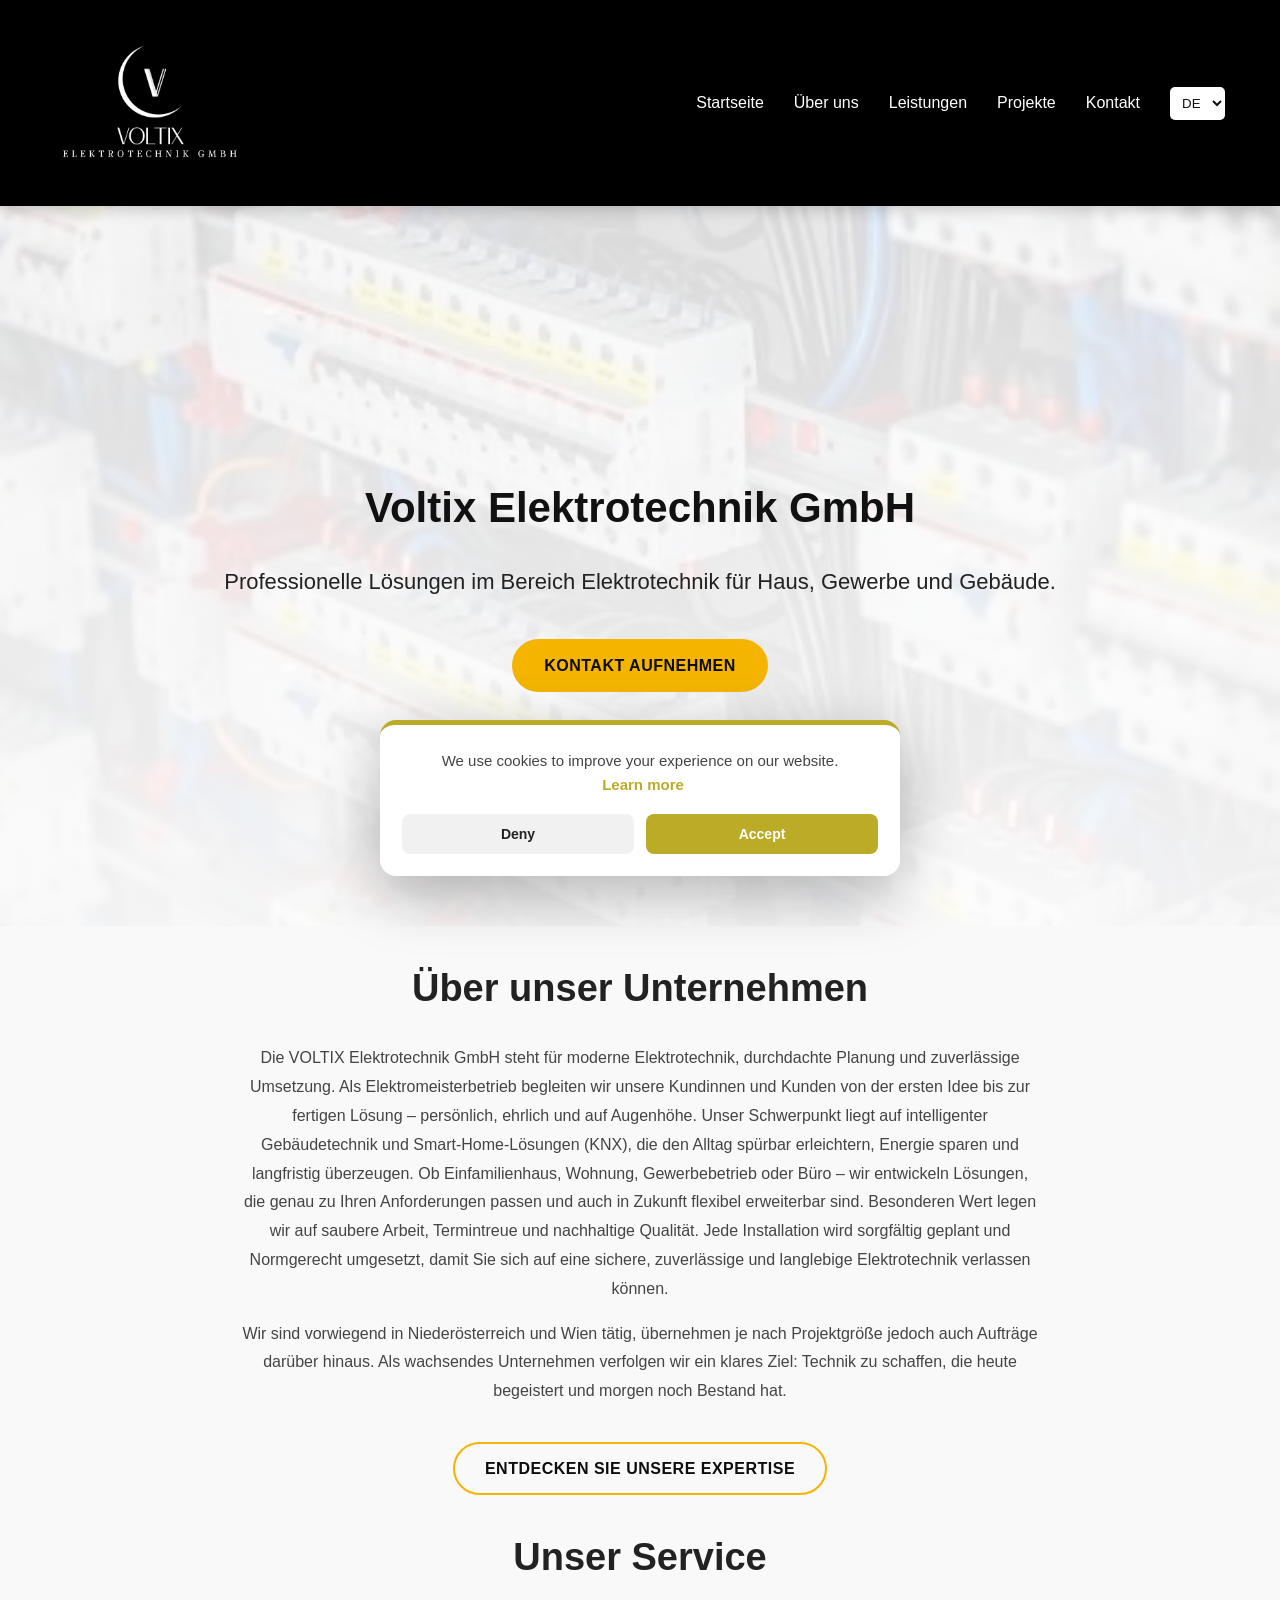
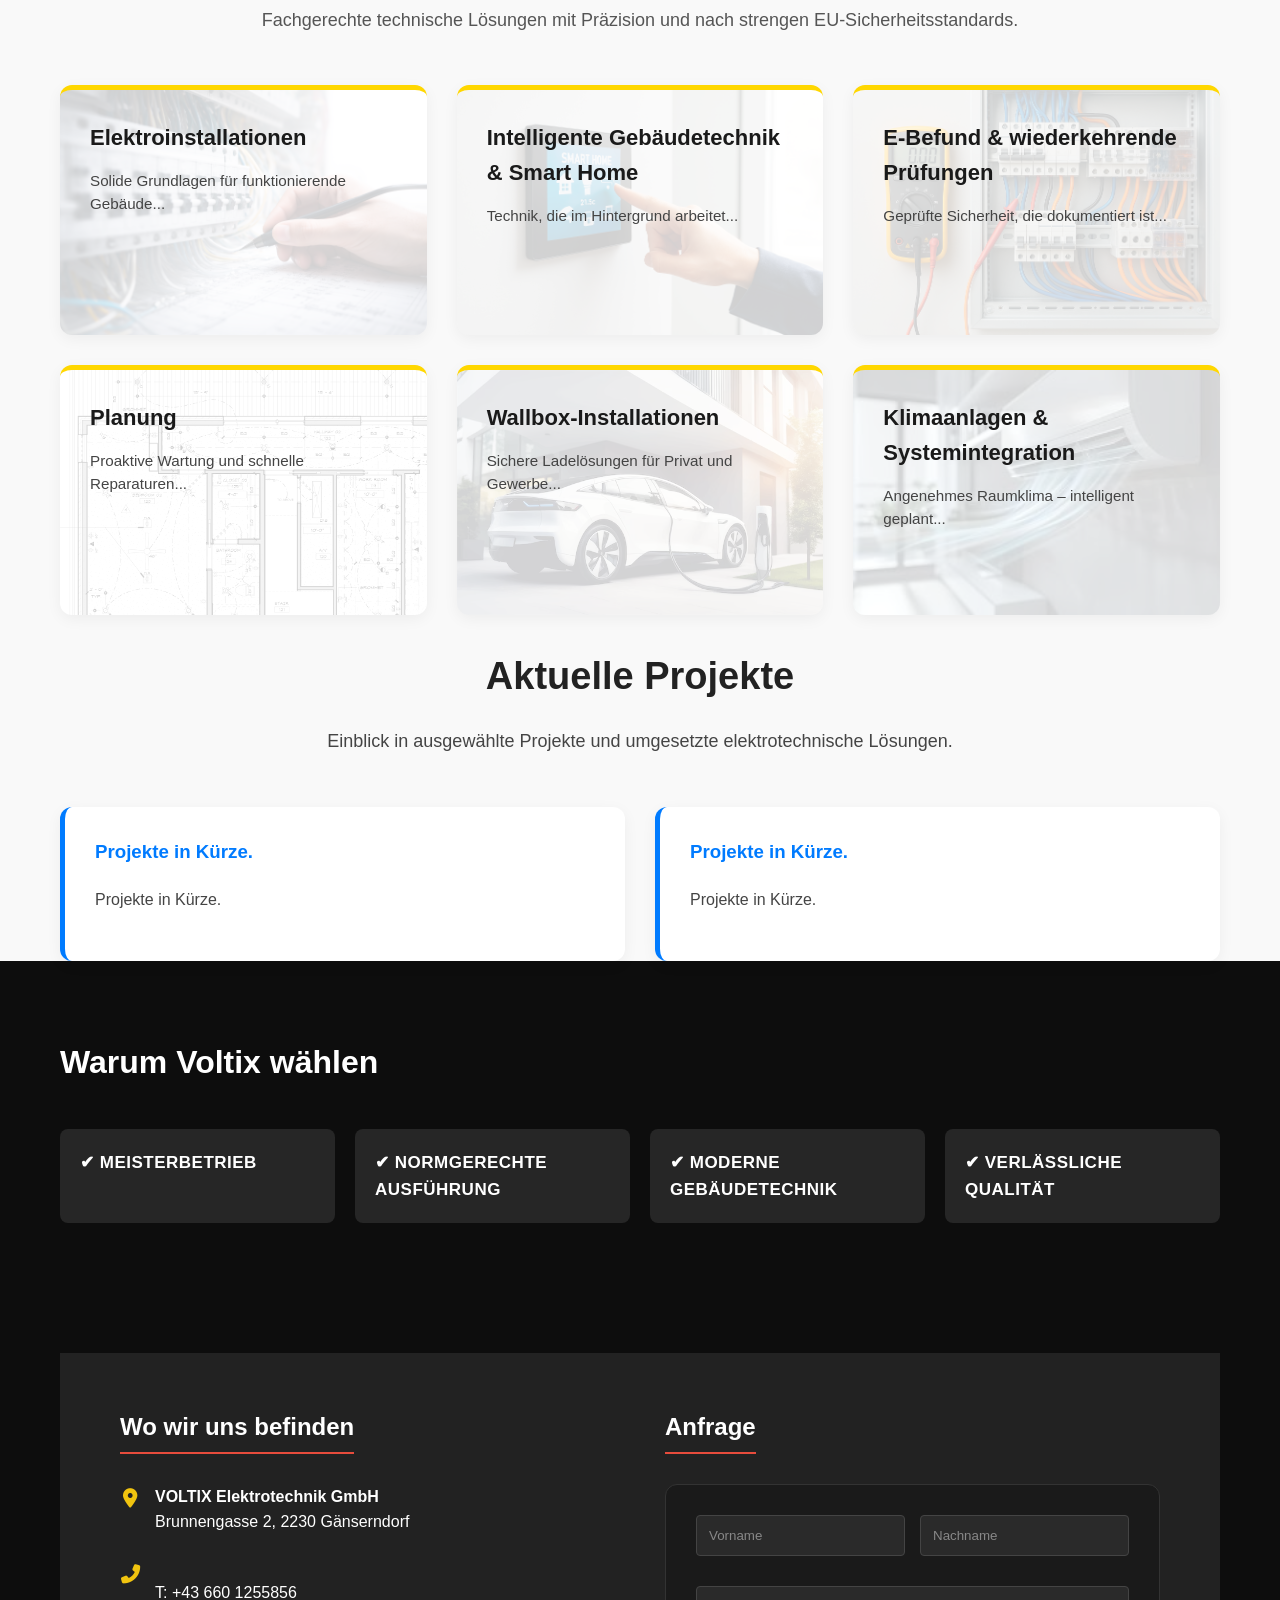
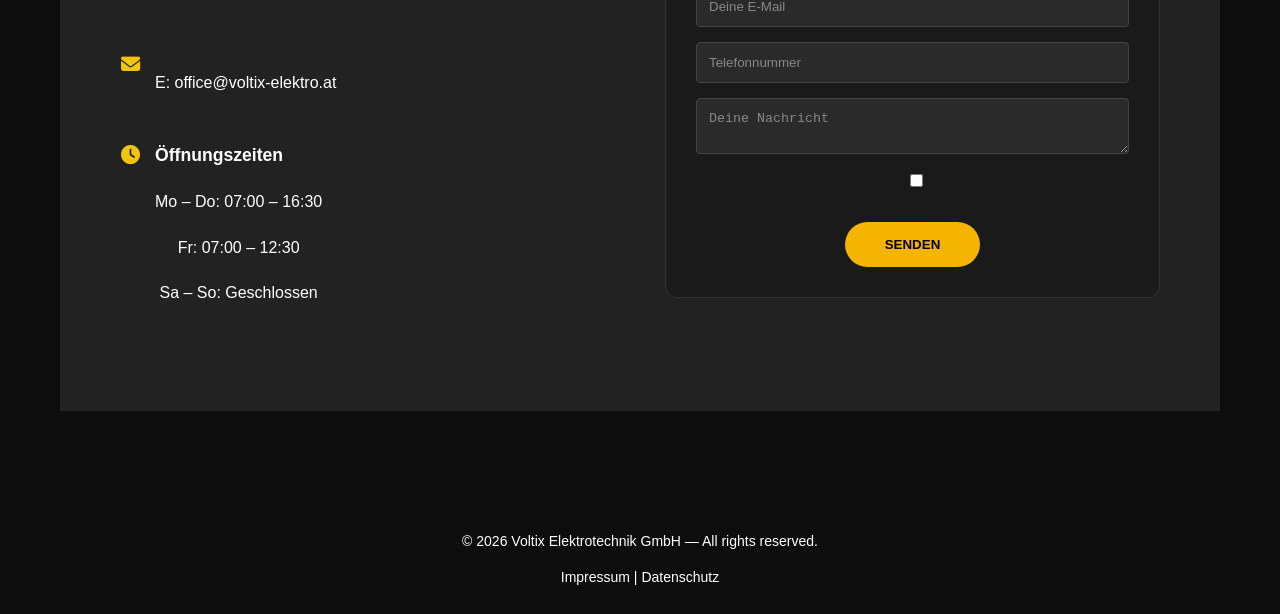
==== index.html @ f683d6ef "Update index.html" ====
<!DOCTYPE html>
<html lang="en">
<head>
    <meta charset="UTF-8" />
    <meta name="viewport" content="width=device-width, initial-scale=1.0, maximum-scale=1.0, user-scalable=no">

    <style>
        * { box-sizing: border-box; }

        body {
            margin: 0;
            padding: 0;
            overflow-x: hidden;
            width: 100%;
        }

        img {
            max-width: 100%;
            height: auto;
        }

        .container {
            width: 100%;
            padding: 0 20px;
            margin: 0 auto;
        }

        section {
            width: 100%;
            display: block;
            clear: both;
        }
    </style>

    <title>Voltix Elektotechnik GmbH – Electrical Engineering Experts</title>

    <meta name="description" content="Voltix Elektotechnik GmbH offers professional electrical engineering, industrial automation, smart home installation, and maintenance services in Germany. Specialized in PLC programming and energy solutions." data-translate="meta_description_index">
    <meta name="keywords" content="Voltix, Elektrotechnik, Electrical Engineering, Automation, Smart Home, Installation, Germany, PLC, energy efficiency, industrial control">
    <meta name="author" content="Voltix Elektotechnik GmbH">

    <link rel="stylesheet" href="https://cdnjs.cloudflare.com/ajax/libs/font-awesome/6.5.1/css/all.min.css">
    <link rel="stylesheet" href="style.css">
    <link rel="icon" type="image/png" href="assets/voltix-logo.png">

    <!-- COOKIE POPUP FIX -->
    <style>
        #cookie-banner.cookie-container {
            position: fixed !important;
            left: 50% !important;
            bottom: 24px !important;
            transform: translateX(-50%) translateY(160%) !important;
            width: min(92%, 520px) !important;
            max-width: 520px !important;
            background: #ffffff !important;
            color: #111111 !important;
            border-radius: 16px !important;
            border-top: 5px solid #bcab26 !important;
            box-shadow: 0 18px 60px rgba(0, 0, 0, 0.28) !important;
            padding: 22px !important;
            z-index: 2147483647 !important;
            opacity: 0 !important;
            visibility: hidden !important;
            pointer-events: none !important;
            text-align: center !important;
            transition: transform 0.35s ease, opacity 0.35s ease, visibility 0.35s ease !important;
            display: block !important;
        }

        #cookie-banner.cookie-container.active {
            transform: translateX(-50%) translateY(0) !important;
            opacity: 1 !important;
            visibility: visible !important;
            pointer-events: auto !important;
        }

        #cookie-banner .cookie-content {
            display: block !important;
        }

        #cookie-banner .cookie-content p {
            margin: 0 0 18px 0 !important;
            line-height: 1.5 !important;
            font-size: 15px !important;
            color: #111111 !important;
        }

        #cookie-banner .learn-more-inline {
            margin-left: 6px !important;
            color: #bcab26 !important;
            font-weight: 600 !important;
            text-decoration: none !important;
            white-space: nowrap !important;
        }

        #cookie-banner .learn-more-inline:hover {
            text-decoration: underline !important;
        }

        #cookie-banner .cookie-buttons {
            display: flex !important;
            flex-direction: row !important;
            gap: 12px !important;
            margin-top: 0 !important;
            width: 100% !important;
        }

        #cookie-banner .cookie-buttons button {
            appearance: none !important;
            -webkit-appearance: none !important;
            flex: 1 !important;
            width: auto !important;
            border: none !important;
            border-radius: 8px !important;
            padding: 12px 18px !important;
            font-size: 14px !important;
            font-weight: 700 !important;
            cursor: pointer !important;
            transition: opacity 0.2s ease !important;
            pointer-events: auto !important;
        }

        #cookie-banner .cookie-buttons button:hover {
            opacity: 0.9 !important;
        }

        #accept-cookies {
            background: #bcab26 !important;
            color: #ffffff !important;
        }

        #deny-cookies {
            background: #f1f1f1 !important;
            color: #222222 !important;
        }

        @media (max-width: 768px) {
            #cookie-banner.cookie-container {
                left: 10px !important;
                right: 10px !important;
                bottom: 10px !important;
                width: auto !important;
                max-width: none !important;
                transform: translateY(160%) !important;
                padding: 18px !important;
            }

            #cookie-banner.cookie-container.active {
                transform: translateY(0) !important;
            }

            #cookie-banner .cookie-buttons {
                flex-direction: column !important;
            }
        }
    </style>
</head>

<body>
    <header id="navbar-container"></header>

    <section class="hero" id="home">
        <div class="hero-content">
            <h1>Voltix Elektrotechnik GmbH</h1>
            <div class="hero-subtitle">
                <p data-translate="hero_subtitle">Professional electrical engineering solutions for homes, businesses and industry.</p>
                <a href="#contact" class="btn primary-btn" data-translate="hero_button">Get in Touch</a>
            </div>
        </div>
    </section>

    <section id="about" class="content-section about-preview">
        <div class="container">
            <h2 class="section-title" data-translate="about_title">About Our Company</h2>
            <div class="about-grid">
                <div class="about-text-content">
                    <p data-translate="about_text_p1">
                        VOLTIX Elektrotechnik GmbH stands for modern electrical engineering, well-thought-out planning, and reliable implementation. As a master electrical contracting company, we support our clients from the initial idea to the finished solution – personally, honestly, and as equals. Our focus is on intelligent building technology and smart home solutions (KNX) that noticeably simplify everyday life, save energy, and provide long-term benefits. Whether for a single-family home, apartment, commercial building, or office – we develop solutions that precisely match your requirements and can be flexibly expanded in the future. We place particular emphasis on clean workmanship, adherence to deadlines, and sustainable quality. Every installation is carefully planned and implemented in accordance with standards, so you can rely on safe, dependable, and durable electrical engineering.
                    </p>
                    <p data-translate="about_text_p2">
                        We primarily operate in Lower Austria and Vienna, but depending on the project size, we also accept projects beyond these regions. As a growing company, we pursue a clear goal: to create technology that inspires today and will still be relevant tomorrow.
                    </p>
                    <a href="about.html" class="btn secondary-btn" data-translate="about_more_button">Discover Our Expertise</a>
                </div>
            </div>
        </div>
    </section>

    <section id="services" class="content-section services-section bg-light">
        <div class="container">
            <h2 class="section-title" data-translate="services_title">Our Services</h2>
            <p class="section-subtitle" data-translate="services_subtitle">
                Specialized technical solutions delivered with precision and adherence to strict EU safety standards.
            </p>

            <div class="services-grid">
                <a href="service-installations.html" class="service-box elektro" data-key="service_1">
                    <h3 data-translate="service_1_title">Electrical Installations</h3>
                    <p data-translate="service_1_preview">Solid Foundations for Functioning Buildings...</p>
                </a>

                <a href="service-smart-home.html" class="service-box smart" data-key="service_2">
                    <h3 data-translate="service_2_title">Intelligent Building Technology & Smart Home</h3>
                    <p data-translate="service_2_preview">Technology that works in the background...</p>
                </a>

                <a href="service-testing.html" class="service-box testing" data-key="service_3">
                    <h3 data-translate="service_3_title">Electronic report & recurring tests</h3>
                    <p data-translate="service_3_preview">Advanced Safety that is tested and documented...</p>
                </a>

                <a href="service-planning.html" class="service-box planning" data-key="service_4">
                    <h3 data-translate="service_4_title">Planning</h3>
                    <p data-translate="service_4_preview">Clear planning as the basis for clean execution...</p>
                </a>

                <a href="service-wallbox.html" class="service-box wallbox" data-key="service_5">
                    <h3 data-translate="service_5_title">Wallbox Installations</h3>
                    <p data-translate="service_5_preview">Safe Charging Solutions for Private and Commercial...</p>
                </a>

                <a href="service-climate.html" class="service-box klima" data-key="service_6">
                    <h3 data-translate="service_6_title">Air Conditioning & System Integration</h3>
                    <p data-translate="service_6_preview">Pleasant Indoor Climate – Intelligently Planned...</p>
                </a>
            </div>
        </div>
    </section>

    <div id="modalOverlay" class="modal-overlay" onclick="outsideClick(event)">
        <div class="modal">
            <button class="close-btn" onclick="closeModal()">×</button>
            <h2 id="modalTitle"></h2>
            <p id="modalText"></p>
        </div>
    </div>

    <section id="projects" class="content-section projects-section">
        <div class="container">
            <h2 class="section-title" data-translate="projects_title">Recent Projects</h2>
            <p class="section-subtitle" data-translate="projects_text">Insight into selected projects and implemented electrotechnical solutions.</p>

            <div class="projects-grid">
                <div class="project-card">
                    <h3 data-translate="project_1_title">Projects Coming Soon</h3>
                    <p data-translate="project_1_text">Projects Coming Soon</p>
                </div>
                <div class="project-card">
                    <h3 data-translate="project_2_title">Projects Coming Soon</h3>
                    <p data-translate="project_2_text">Projects Coming Soon</p>
                </div>
            </div>
        </div>
    </section>

    <section class="trust bg-dark">
        <div class="container">
            <h2 data-translate="trust_title">Why Choose Voltix</h2>

            <div class="trust-grid">
                <div data-translate="trust_1">✔ Master Business</div>
                <div data-translate="trust_2">✔ Standard-Compliant Execution</div>
                <div data-translate="trust_3">✔ Modern Building Technology</div>
                <div data-translate="trust_4">✔ Reliable Quality</div>
            </div>
        </div>
    </section>

    <section id="contact" class="contact-section">
        <div class="container">
            <div class="contact-container">

                <div class="contact-info">
                    <h2 data-en="Where are we located" data-de="Wo wir uns befinden">Where are we located</h2>

                    <div class="info-item">
                        <i class="fas fa-map-marker-alt"></i>
                        <div class="info-text">
                            <strong>VOLTIX Elektrotechnik GmbH</strong><br>
                            Brunnengasse 2, 2230 Gänserndorf
                        </div>
                    </div>

                    <div class="info-item">
                        <i class="fas fa-phone-alt"></i>
                        <div class="info-text">
                            <p>T: +43 660 1255856</p>
                        </div>
                    </div>

                    <div class="info-item">
                        <i class="fas fa-envelope"></i>
                        <div class="info-text">
                            <p>E: office@voltix-elektro.at</p>
                        </div>
                    </div>

                    <div class="info-item">
                        <i class="fas fa-clock"></i>
                        <div class="info-text">
                            <h3 data-en="Opening Hours" data-de="Öffnungszeiten">Opening Hours</h3>
                            <p data-en="Mon – Thu: 07:00 – 16:30" data-de="Mo – Do: 07:00 – 16:30">Mon – Thu: 07:00 – 16:30</p>
                            <p data-en="Fri: 07:00 – 12:30" data-de="Fr: 07:00 – 12:30">Fri: 07:00 – 12:30</p>
                            <p data-en="Sat – Sun: Closed" data-de="Sa – So: Geschlossen">Sat – Sun: Closed</p>
                        </div>
                    </div>
                </div>

                <div class="contact-form-wrapper">
                    <h2 class="form-title" data-en="Inquiry" data-de="Anfrage">Inquiry</h2>

                    <form action="https://formspree.io/f/xwvwjjgo" method="POST" class="contact-form" id="contactForm">
                        <div class="form-row">
                            <input type="text" name="First_Name" placeholder="First Name" data-en="First Name" data-de="Vorname" required>
                            <input type="text" name="Last_Name" placeholder="Last Name" data-en="Last Name" data-de="Nachname" required>
                        </div>

                        <input type="email" name="Email" placeholder="Your Email" data-en="Your Email" data-de="Deine E-Mail" required>
                        <input type="tel" name="Phone" placeholder="Phone Number" data-en="Phone Number" data-de="Telefonnummer" required>
                        <textarea name="Message" placeholder="Your Message" data-en="Your Message" data-de="Deine Nachricht" required></textarea>

                        <div class="privacy-wrapper">
                            <input type="checkbox" id="privacy" name="privacy" required>
                        </div>

                        <div class="button-wrapper">
                            <button type="submit" class="send-btn" data-en="SEND" data-de="SENDEN">SEND</button>
                        </div>
                    </form>
                </div>

            </div>
        </div>
    </section>

   <div id="cookie-banner" class="cookie-container" aria-live="polite">
    <div class="cookie-content">
        <p>
            <span data-translate="cookie_text">We use cookies to improve your experience on our website.</span>
            <a href="privacy.html" class="learn-more-inline" data-translate="cookie_learn_more">Learn more</a>
        </p>
        <div class="cookie-buttons">
            <button type="button" id="deny-cookies" data-translate="cookie_deny">Deny</button>
            <button type="button" id="accept-cookies" data-translate="cookie_accept">Accept</button>
        </div>
    </div>
</div>

    <footer>
        <div class="container">
            <p>© 2026 Voltix Elektrotechnik GmbH — All rights reserved.</p>
            <div class="footer-links">
                <a href="impressum.html">Impressum</a> |
                <a href="privacy.html">Datenschutz</a>
            </div>
        </div>
    </footer>

    <script src="script.js"></script>
    <script src="navbar.js"></script>

    <!-- COOKIE POPUP FIX -->
    <script>
        window.addEventListener("load", function () {
            const banner = document.getElementById("cookie-banner");
            const acceptBtn = document.getElementById("accept-cookies");
            const denyBtn = document.getElementById("deny-cookies");

            if (!banner || !acceptBtn || !denyBtn) return;

            try {
                const choice = localStorage.getItem("cookieChoice");

                if (!choice) {
                    setTimeout(function () {
                        banner.classList.add("active");
                    }, 500);
                }

                acceptBtn.onclick = function (e) {
                    e.preventDefault();
                    e.stopPropagation();
                    localStorage.setItem("cookieChoice", "accepted");
                    banner.classList.remove("active");
                    banner.style.display = "none";
                };

                denyBtn.onclick = function (e) {
                    e.preventDefault();
                    e.stopPropagation();
                    localStorage.setItem("cookieChoice", "denied");
                    banner.classList.remove("active");
                    banner.style.display = "none";
                };
            } catch (err) {
                console.error("Cookie banner error:", err);
            }
        });
    </script>
</body>
</html>
---- style.css ----
html {
    scroll-behavior: smooth;
}

:root {
    --color-primary: #f4b400;
    --color-secondary: #ffcc33;
    --color-dark: #0d0d0d;
    --color-light: #f9f9f9;
    --color-text: #222;
    --color-white: #ffffff;
}

* {
    box-sizing: border-box;
}

html,
body {
    margin: 0;
    padding: 0;
    overflow-x: hidden;
    width: 100%;
}

body {
    font-family: 'Segoe UI', Tahoma, Geneva, Verdana, sans-serif;
    background: var(--color-light);
    color: var(--color-text);
    line-height: 1.6;
}

img {
    max-width: 100%;
    height: auto;
    display: block;
}

a {
    text-decoration: none;
    color: inherit;
}

.container {
    max-width: 1200px;
    margin: 0 auto;
    padding: 0 20px;
}

section {
    width: 100%;
    display: block;
    clear: both;
}

.section-title {
    text-align: center;
    margin-bottom: 10px;
    font-size: 38px;
    font-weight: 700;
}

.section-subtitle {
    text-align: center;
    margin-bottom: 50px;
    font-size: 18px;
    color: #555;
}

.bg-dark {
    background: var(--color-dark);
    color: var(--color-white);
}

.bg-light {
    background: var(--color-light);
}

/* NAVBAR */
.navbar {
    position: sticky;
    top: 0;
    z-index: 1000;
    display: flex;
    justify-content: center;
    align-items: center;
    gap: 40px;
    padding: 15px 40px;
    background: #000;
    backdrop-filter: blur(5px);
    box-shadow: 0 3px 15px rgba(0, 0, 0, 0.2);
}

.logo-container {
    display: flex;
    align-items: center;
    justify-content: center;
    flex-shrink: 0;
}

.logo {
    width: 220px;
    height: auto;
    margin: 0;
    object-fit: contain;
}

.company-name {
    font-size: 0;
    font-weight: 0;
}

.nav-links {
    list-style: none;
    display: flex;
    align-items: center;
    justify-content: center;
    gap: 0;
    margin: 0;
    padding: 0;
}

.nav-links li {
    margin: 0 15px;
}

.nav-links a {
    text-decoration: none;
    color: var(--color-white);
    font-weight: 500;
    transition: color 0.3s;
}

.nav-links a:hover,
.nav-links a.active {
    color: var(--color-primary);
}

.lang-switch {
    padding: 8px;
    border-radius: 5px;
    border: none;
    cursor: pointer;
    background: #fff;
    color: #111;
}

.menu-toggle {
    display: none;
    flex-direction: column;
    cursor: pointer;
    gap: 5px;
    flex-shrink: 0;
}

.menu-toggle .bar {
    width: 25px;
    height: 3px;
    background: #ffffff;
    border-radius: 3px;
}

/* BUTTONS */
.btn {
    display: inline-block;
    padding: 12px 30px;
    border-radius: 50px;
    text-decoration: none;
    font-weight: bold;
    text-transform: uppercase;
    letter-spacing: 0.5px;
    transition: all 0.3s ease;
    border: 2px solid transparent;
    cursor: pointer;
}

.primary-btn {
    background: var(--color-primary);
    color: var(--color-dark);
}

.primary-btn:hover {
    background: var(--color-secondary);
    box-shadow: 0 4px 10px rgba(244, 180, 0, 0.4);
}

.secondary-btn {
    background: none;
    color: var(--color-dark);
    border-color: var(--color-primary);
}

.secondary-btn:hover {
    background: var(--color-primary);
    color: var(--color-dark);
}

/* HERO SECTION */
.hero {
    position: relative;
    min-height: 80vh;
    padding: 100px 20px;
    background:
        linear-gradient(rgba(255, 255, 255, 0.85), rgba(255, 255, 255, 0.95)),
        url('assets/elektro-panel.jpg') center/cover no-repeat fixed;
    display: flex;
    align-items: center;
    justify-content: center;
    text-align: center;
}

.hero-content {
    max-width: 900px;
    padding: 20px;
    animation: fadeUp 1.2s ease;
}

.hero-content h1 {
    font-size: 42px;
    font-weight: 700;
    color: #111;
    margin-bottom: 20px;
}

.hero-content p,
.hero p {
    color: var(--color-text);
    font-size: 22px;
    margin-bottom: 40px;
}

.hero-image {
    max-width: 45%;
}

.hero-image img {
    width: 100%;
    border-radius: 16px;
    object-fit: cover;
    box-shadow: 0 10px 30px rgba(0, 0, 0, 0.15);
}

@keyframes fadeUp {
    from {
        opacity: 0;
        transform: translateY(40px);
    }
    to {
        opacity: 1;
        transform: translateY(0);
    }
}

/* ABOUT PREVIEW */
.about-text-content {
    text-align: center;
    max-width: 800px;
    margin: 0 auto;
}

.about-grid {
    display: flex;
    flex-direction: column;
    align-items: center;
    justify-content: center;
    gap: 30px;
}

.about-text-content .btn {
    display: inline-block;
    margin-top: 20px;
}

/* SERVICES SECTION */
.services-grid {
    display: grid;
    grid-template-columns: repeat(auto-fit, minmax(280px, 1fr));
    gap: 30px;
    width: 100%;
}

.services-grid a {
    text-decoration: none;
    color: inherit;
    display: block;
}

.service-box {
    position: relative;
    background: #ffffff;
    padding: 30px;
    border-radius: 12px;
    box-shadow: 0 4px 15px rgba(0, 0, 0, 0.05);
    border-top: 5px solid #ffd700;
    transition: transform 0.35s ease, box-shadow 0.35s ease, border-top-color 0.3s ease;
    overflow: hidden;
    cursor: pointer;
    display: flex;
    flex-direction: column;
    text-decoration: none;
    min-height: 250px;
}

.service-box::before {
    content: "";
    position: absolute;
    inset: 0;
    background-size: cover;
    background-position: center;
    opacity: 0.18;
    z-index: 0;
    transition: opacity 0.35s ease, transform 0.35s ease;
    pointer-events: none;
}

.service-box > * {
    position: relative;
    z-index: 1;
}

.service-box h3 {
    font-size: 22px;
    color: #1a1a1a;
    margin-top: 0;
    margin-bottom: 10px;
    text-decoration: none;
}

.service-box p {
    font-size: 0.95rem;
    color: #444;
    line-height: 1.5;
}

.service-box:hover {
    transform: translateY(-8px);
    box-shadow: 0 20px 40px rgba(0, 0, 0, 0.12);
    border-top-color: var(--color-secondary);
}

.service-box:hover::before {
    opacity: 0.28;
    transform: scale(1.05);
}

.service-box.elektro::before {
    background-image: url("assets/elektro-image.png");
}

.service-box.smart::before {
    background-image: url("assets/smart-home.png");
}

.service-box.testing::before {
    background-image: url("assets/ebefund.png");
}

.service-box.planning::before {
    background-image: url("assets/planning.jpg");
}

.service-box.wallbox::before {
    background-image: url("assets/wallbox.jpg");
}

.service-box.klima::before {
    background-image: url("assets/climate.jpg");
}

/* PROJECTS SECTION */
.projects-grid {
    display: grid;
    grid-template-columns: 1fr 1fr;
    gap: 30px;
}

.project-card {
    background: var(--color-white);
    padding: 30px;
    border-radius: 12px;
    box-shadow: 0 4px 15px rgba(0, 0, 0, 0.05);
    border-left: 5px solid #007bff;
}

.project-card h3 {
    color: #007bff;
    margin-top: 0;
}

.project-card p {
    font-size: 16px;
}

/* MODAL */
.modal-overlay {
    display: none;
    position: fixed;
    inset: 0;
    background: rgba(0, 0, 0, 0.8);
    z-index: 9999;
    justify-content: center;
    align-items: center;
}

.modal {
    position: relative;
    background: white;
    padding: 60px;
    border-radius: 8px;
    max-width: 1000px;
    width: 90%;
    color: #333;
    box-shadow: 0 5px 15px rgba(0, 0, 0, 0);
    animation: fadeIn 0.3s ease;
    overflow: hidden;
}

@keyframes fadeIn {
    from {
        opacity: 0;
        transform: translateY(-20px);
    }
    to {
        opacity: 1;
        transform: translateY(0);
    }
}

.close-btn {
    position: absolute;
    top: 10px;
    right: 15px;
    font-size: 28px;
    border: none;
    background: none;
    cursor: pointer;
}

.service-image-wrapper {
    width: 40%;
    aspect-ratio: 16 / 9;
    overflow: hidden;
    border-radius: 8px;
    border: 1px solid rgba(122, 111, 65, 0.3);
    box-shadow: 0 10px 30px rgba(0, 0, 0, 0.5);
    position: relative;
}

.service-image-wrapper img {
    width: 100%;
    height: 100%;
    object-fit: cover;
    transition: transform 0.5s ease;
    filter: brightness(0.9);
}

.service-image-wrapper:hover img {
    transform: scale(1.05);
    filter: brightness(1.1);
}

/* TRUST SECTION */
.trust {
    padding: 50px 0;
}

.trust h2 {
    margin-bottom: 40px;
    font-size: 32px;
}

.trust-grid {
    display: grid;
    grid-template-columns: repeat(auto-fit, minmax(200px, 1fr));
    gap: 20px;
    font-size: 17px;
    font-weight: 600;
    text-transform: uppercase;
    letter-spacing: 0.5px;
}

.trust-grid div {
    background: rgba(255, 255, 255, 0.1);
    padding: 20px;
    border-radius: 8px;
}

/* FOOTER */
footer {
    background: var(--color-dark);
    padding: 25px 0;
    text-align: center;
    color: var(--color-white);
    font-size: 14px;
    margin-top: 0;
}

/* ABOUT PAGE */
@keyframes electricFlow {
    0% { background-position: 0% 50%; }
    50% { background-position: 100% 50%; }
    100% { background-position: 0% 50%; }
}

.about-hero {
    background: linear-gradient(-45deg, #000000, #000000, #D4AF37, #CFB53B);
    background-size: 300% 300%;
    animation: electricFlow 10s ease infinite;
    height: 50vh;
    display: flex;
    flex-direction: column;
    align-items: center;
    justify-content: center;
    text-align: center;
    color: white;
    padding: 0 20px;
}

.about-hero-content h2 {
    font-size: 36px;
    margin-bottom: 10px;
}

.about-hero-content p {
    font-size: 18px;
}

.about-content-centered,
.about-content-grid,
.expertise-grid {
    display: block !important;
    margin: 30px auto !important;
    text-align: center !important;
    max-width: 800px !important;
}

.about-section h2,
.about-content-centered h2,
.expertise-grid h2 {
    text-align: center !important;
    font-size: 1.6rem !important;
    margin-top: 80px !important;
    margin-bottom: 60px !important;
    margin-left: auto !important;
    margin-right: auto !important;
    letter-spacing: 1px;
    display: block !important;
    color: #d4af37;
}

.about-section p,
.about-content-centered p,
.expertise-grid p {
    text-align: center !important;
    font-size: 1.1rem !important;
    line-height: 1.6 !important;
    margin-bottom: 20px !important;
    display: block !important;
}

.mission-section {
    padding: 20px 15px !important;
    background: linear-gradient(145deg, #1a1a1a 0%, #000000 100%);
    text-align: center;
    width: 100%;
    margin: 0;
}

.mission-section h2 {
    margin-top: 0 !important;
    margin-bottom: 10px !important;
    font-size: 1.6rem;
    color: #ffd700;
}

.mission-text {
    max-width: 800px;
    margin: 0 auto !important;
    line-height: 1.4;
    font-size: 1rem;
    color: #cccccc;
    margin-bottom: 0 !important;
}

.skills-list {
    text-align: center !important;
    list-style: none !important;
    padding: 0 !important;
    margin: 20px auto !important;
    font-size: 1.1rem !important;
}

.skills-list li {
    padding: 8px 0;
}

.values-grid {
    display: grid;
    grid-template-columns: repeat(auto-fit, minmax(240px, 1fr));
    gap: 20px;
    margin-top: 30px;
}

.value-box {
    padding: 20px;
    border-left: 4px solid #7a6f41;
    border-radius: 6px;
    background: #fdfdfd;
    text-align: left;
}

.value-box h3 {
    font-size: 18px;
    margin-bottom: 10px;
}

.value-box p {
    font-size: 0.95rem !important;
    text-align: left !important;
}

/* CONTACT SECTION */
.contact-section,
#contact {
    width: 100%;
    background-color: #0d0d0d !important;
    margin: 0;
    padding: 80px 0;
    color: #ffffff !important;
}

.contact-container {
    display: flex;
    flex-wrap: wrap;
    align-items: flex-start;
    justify-content: space-between;
    gap: 50px;
    background-color: #222;
    color: white;
    padding: 60px;
    font-family: sans-serif;
}

.contact-info,
.contact-form-wrapper {
    flex: 1;
    min-width: 300px;
}

.form-title,
.contact-info h2,
.contact-form-wrapper h2,
.centered-heading {
    color: #ffffff !important;
    font-size: 24px;
    margin-top: 0;
    margin-bottom: 30px;
    border-bottom: 2px solid #e74c3c;
    display: inline-block;
    padding-bottom: 10px;
    line-height: 1.2;
}

.info-item {
    display: flex;
    align-items: flex-start;
    gap: 15px;
    margin-bottom: 25px;
    line-height: 1.6;
}

.info-item i {
    color: #f1c40f;
    font-size: 1.2rem;
    margin-top: 5px;
    width: 20px;
    text-align: center;
}

.info-text p {
    margin: 0;
    line-height: 1.6;
}

.info-text h3 {
    margin: 0 0 5px 0;
    font-size: 1.1rem;
}

.contact-form {
    background: #1a1a1a !important;
    padding: 30px;
    border-radius: 12px;
    border: 1px solid #333 !important;
    display: flex;
    flex-direction: column;
}

.form-row {
    display: flex;
    gap: 15px;
    margin-bottom: 15px;
}

.contact-form input,
.contact-form textarea,
input,
textarea {
    width: 100%;
    padding: 12px;
    background: #2a2a2a !important;
    border: 1px solid #444 !important;
    color: #ffffff !important;
    border-radius: 4px;
    margin-bottom: 15px;
}

.contact-form input::placeholder,
.contact-form textarea::placeholder,
input::placeholder,
textarea::placeholder {
    color: #888 !important;
}

.checkbox-text,
.checkbox-container {
    color: #ffffff !important;
    font-size: 14px;
}

.checkbox-container {
    display: flex;
    align-items: center;
    margin-top: 15px;
    cursor: pointer;
}

.contact-container p {
    text-align: center;
    display: flex;
    flex-direction: column;
    align-items: center;
    justify-content: center;
    gap: 10px;
    margin: 20px 0;
    color: white;
}

.button-wrapper {
    display: flex;
    justify-content: center;
    width: 100%;
    margin-top: 20px;
}

.send-btn {
    background-color: #f4b400;
    color: #000;
    padding: 15px 40px;
    border: none;
    border-radius: 50px;
    font-weight: bold;
    text-transform: uppercase;
    cursor: pointer;
    transition: background 0.3s ease;
    width: auto;
}

.send-btn:hover {
    background-color: #ffcc33;
}

.centered-heading {
    display: flex;
    align-items: center;
    text-align: center;
    width: 100%;
}

.centered-heading::before,
.centered-heading::after {
    content: '';
    flex: 1;
    border-bottom: 2px solid #e63946;
}

.centered-heading::before {
    margin-right: 15px;
}

.centered-heading::after {
    margin-left: 15px;
}

/* BACK LINK */
.back-nav {
    margin-bottom: 30px;
}

.back-link {
    text-decoration: none;
    color: var(--color-text);
    font-weight: 600;
    display: inline-flex;
    align-items: center;
    gap: 10px;
    transition: color 0.3s ease, transform 0.3s ease;
}

.back-link i {
    color: var(--color-primary);
    font-size: 1.1rem;
}

.back-link:hover {
    color: var(--color-primary);
    transform: translateX(-5px);
}

/* TRANSLATION TEXT */
[data-translate*="_text"] {
    white-space: pre-line;
    line-height: 1.8;
    color: #444;
}

/* COOKIE POPUP */
.cookie-container {
    position: fixed !important;
    left: 50% !important;
    bottom: 24px !important;
    transform: translateX(-50%) translateY(140%) !important;
    width: min(92%, 520px) !important;
    background: #ffffff !important;
    color: #111111 !important;
    border-radius: 16px !important;
    border-top: 5px solid #bcab26 !important;
    box-shadow: 0 18px 60px rgba(0, 0, 0, 0.28) !important;
    padding: 22px !important;
    z-index: 2147483647 !important;
    opacity: 0 !important;
    visibility: hidden !important;
    pointer-events: none !important;
    transition: transform 0.35s ease, opacity 0.35s ease, visibility 0.35s ease !important;
    text-align: center !important;
}

.cookie-container.active {
    transform: translateX(-50%) translateY(0) !important;
    opacity: 1 !important;
    visibility: visible !important;
    pointer-events: auto !important;
}

.cookie-content p {
    margin: 0 !important;
    line-height: 1.5 !important;
    font-size: 15px !important;
}

.cookie-buttons {
    display: flex !important;
    gap: 12px !important;
    margin-top: 18px !important;
}

.cookie-buttons button {
    appearance: none !important;
    -webkit-appearance: none !important;
    flex: 1 !important;
    border: none !important;
    border-radius: 8px !important;
    padding: 12px 18px !important;
    font-size: 14px !important;
    font-weight: 700 !important;
    cursor: pointer !important;
    transition: opacity 0.2s ease !important;
}

.cookie-buttons button:hover {
    opacity: 0.9 !important;
}

#accept-cookies {
    background: #bcab26 !important;
    color: #ffffff !important;
}

#deny-cookies {
    background: #f1f1f1 !important;
    color: #222222 !important;
}

/* RESPONSIVE */
@media (max-width: 900px) {
    .hero {
        flex-direction: column;
        text-align: center;
    }

    .hero-content,
    .hero-image {
        max-width: 100%;
    }

    .projects-grid,
    .about-content-grid,
    .expertise-grid {
        grid-template-columns: 1fr;
    }
}

@media (max-width: 768px) {
    html,
    body {
        overflow-x: hidden !important;
        width: 100% !important;
        margin: 0 !important;
        padding: 0 !important;
    }

    .container {
        width: 100% !important;
        max-width: 100% !important;
        padding: 0 15px !important;
        margin: 0 auto !important;
    }

    .navbar {
        justify-content: space-between !important;
        align-items: center !important;
        gap: 20px !important;
        padding: 15px 20px !important;
        position: sticky;
    }

    .logo-container {
        position: static !important;
        transform: none !important;
        width: auto !important;
        justify-content: flex-start;
    }

    .logo {
        width: 170px !important;
        height: auto !important;
        margin: 0 !important;
        transform: none !important;
    }

    #mobile-menu.menu-toggle,
    .menu-toggle {
        display: flex !important;
        position: static !important;
        transform: none !important;
        right: auto !important;
        top: auto !important;
        z-index: 1001 !important;
    }

    .nav-links {
        display: none !important;
        flex-direction: column !important;
        align-items: center !important;
        justify-content: center !important;
        position: absolute !important;
        top: 100% !important;
        left: 0 !important;
        width: 100% !important;
        background: #000000 !important;
        padding: 20px 0 !important;
        margin: 0 !important;
        border-top: 2px solid var(--color-primary);
        z-index: 999 !important;
    }

    .nav-links.active,
    .nav-links.show {
        display: flex !important;
    }

    .nav-links li {
        margin: 12px 0 !important;
    }

    .nav-links a {
        font-size: 14px !important;
        white-space: nowrap !important;
    }

    .lang-switch {
        margin-top: 5px !important;
        width: auto !important;
        padding: 8px 10px !important;
        font-size: 0.9rem !important;
    }

    .hero,
    .about-hero,
    .service-hero,
    .hero-section {
        height: auto !important;
        min-height: 60vh !important;
        padding: 100px 20px 60px 20px !important;
        flex-direction: column !important;
        justify-content: center !important;
        align-items: center !important;
        text-align: center !important;
    }

    .hero-content,
    .about-hero-content {
        width: 100% !important;
        max-width: 100% !important;
        padding: 0 !important;
        margin: 0 !important;
        text-align: center !important;
    }

    .hero h1,
    .hero h2,
    .about-hero-content h2 {
        font-size: 28px !important;
        line-height: 1.2 !important;
        word-break: break-word !important;
    }

    .hero p,
    .about-hero-content p {
        font-size: 16px !important;
        width: 100% !important;
        padding: 0 10px !important;
        line-height: 1.5 !important;
    }

    .about-hero-content h2 {
        font-size: 28px !important;
    }

    .about-hero {
        height: 40vh !important;
    }

    .about-section h2,
    .about-content-centered h2,
    .expertise-grid h2 {
        font-size: 1.8rem !important;
    }

    .about-section p,
    .about-content-centered p,
    .expertise-grid p {
        font-size: 1rem !important;
        padding: 0 10px !important;
    }

    .services-grid,
    .projects-grid,
    .values-grid,
    .expertise-grid,
    .contact-container {
        display: flex !important;
        flex-direction: column !important;
        align-items: center !important;
        width: 100% !important;
        gap: 20px !important;
    }

    .service-box,
    .project-card,
    .value-box,
    .service-card {
        width: 100% !important;
        max-width: 100% !important;
        margin: 0 0 20px 0 !important;
    }

    .hero-image,
    .service-image-wrapper {
        width: 100% !important;
        max-width: 100% !important;
    }

    .service-image-wrapper {
        aspect-ratio: 1 / 1 !important;
    }

    .contact-container {
        padding: 30px 15px !important;
    }

    .contact-info,
    .contact-form-wrapper {
        width: 100% !important;
        min-width: 100% !important;
        text-align: center !important;
        margin: 0 0 40px 0 !important;
    }

    .form-row {
        flex-direction: column !important;
        gap: 0 !important;
    }

    input,
    textarea,
    .contact-form input,
    .contact-form textarea {
        width: 100% !important;
        margin-bottom: 15px !important;
        box-sizing: border-box !important;
    }

    .centered-heading,
    .contact-info h2,
    .contact-form-wrapper h2 {
        justify-content: center !important;
        text-align: center !important;
        font-size: 1.6rem !important;
        display: flex !important;
    }

    h1,
    h2,
    h3 {
        word-break: break-word !important;
    }

    h2 {
        font-size: 26px !important;
        line-height: 1.2 !important;
    }

    .content-section {
        padding: 40px 15px !important;
    }

    .cookie-container {
        width: calc(100% - 20px) !important;
        left: 10px !important;
        right: 10px !important;
        bottom: 10px !important;
        transform: translateY(140%) !important;
        padding: 18px !important;
    }

    .cookie-container.active {
        transform: translateY(0) !important;
    }

    .cookie-buttons {
        flex-direction: column !important;
    }
}
@media (max-width: 768px) {

    /* Restore normal navbar height */
    .navbar {
        position: relative !important;
        height: 140px !important;
        display: flex !important;
        align-items: center !important;
        justify-content: center !important;
        padding: 0 20px !important;
    }

    /* CENTER LOGO ONLY */
    .logo-container {
        position: absolute !important;
        left: 50% !important;
        transform: translateX(-50%) !important;
        display: flex !important;
        align-items: center !important;
    }

    .logo {
        width: 140px !important;
        height: auto !important;
    }

    /* KEEP HAMBURGER ON RIGHT */
    .menu-toggle {
        position: absolute !important;
        right: 50px !important;
        top: 50% !important;
        margin-left: auto;
        transform: translateY(-50%) !important;
        display: flex !important;
        flex-direction: column !important;
        gap: 5px !important;
        z-index: 1001 !important;
    }

    /* HIDE NAV LINKS UNTIL CLICK */
    .nav-links {
        display: none !important;
        flex-direction: column !important;
        position: absolute !important;
        top: 140px !important;
        left: 0 !important;
        width: 100% !important;
        background: #000 !important;
        padding: 20px 0 !important;
        z-index: 999 !important;
    }

    /* SHOW MENU WHEN ACTIVE */
    .nav-links.active,
    .nav-links.show {
        display: flex !important;
    }
}
@media (max-width: 768px) {
    .contact-container {
        display: flex !important;
        flex-direction: column !important;
        gap: 30px !important;
        padding: 30px 20px !important;
        align-items: stretch !important;
    }

    .contact-info,
    .contact-form-wrapper {
        width: 100% !important;
        min-width: 100% !important;
        text-align: left !important;
    }

    .contact-info h2,
    .contact-form-wrapper h2,
    .form-title {
        display: block !important;
        width: 100% !important;
        text-align: left !important;
        font-size: 28px !important;
        margin-bottom: 25px !important;
    }

    .info-item {
        display: grid !important;
        grid-template-columns: 32px 1fr !important;
        align-items: start !important;
        gap: 14px !important;
        margin-bottom: 28px !important;
    }

    .info-item i {
        width: 32px !important;
        min-width: 32px !important;
        text-align: center !important;
        font-size: 1.6rem !important;
        margin-top: 4px !important;
    }

    .info-text {
        text-align: left !important;
        width: 100% !important;
    }

    .info-text strong,
    .info-text h3 {
        display: block !important;
        text-align: left !important;
        margin: 0 0 8px 0 !important;
        font-size: 1.2rem !important;
        line-height: 1.3 !important;
    }

    .info-text p {
        text-align: left !important;
        margin: 0 0 6px 0 !important;
        font-size: 1rem !important;
        line-height: 1.5 !important;
    }

    .info-text br {
        display: none !important;
    }

    .contact-form {
        padding: 22px !important;
    }

    .form-row {
        display: flex !important;
        flex-direction: column !important;
        gap: 0 !important;
    }

    .contact-form input,
    .contact-form textarea {
        font-size: 16px !important;
    }
}
@media (max-width: 768px) {

    .info-item {
        display: flex !important;
        align-items: flex-start !important;
        gap: 15px !important;
        margin-bottom: 25px !important;
    }

    .info-item i {
        width: 28px !important;
        min-width: 28px !important;
        text-align: left !important;
        font-size: 1.4rem !important;
        margin-top: 4px !important;
    }

    .info-text {
        text-align: left !important;
        width: 100% !important;
    }

    .info-text strong,
    .info-text h3 {
        display: block !important;
        text-align: left !important;
        margin: 0 0 6px 0 !important;
    }

    .info-text p {
        margin: 0 0 5px 0 !important;
        text-align: left !important;
    }

    /* REMOVE weird centering from global rules */
    .contact-container p {
        display: block !important;
        text-align: left !important;
        align-items: unset !important;
        justify-content: unset !important;
    }
}
 @media (max-width: 768px) {


/* CENTER ONLY THE TITLES */

.contact-info h2,

.contact-form-wrapper h2,

.form-title {

text-align: center !important;

display: block !important;

width: 100% !important;

}


/* Center the red underline nicely */

.contact-info h2::after,

.contact-form-wrapper h2::after,

.form-title::after {

margin-left: auto !important;

margin-right: auto !important;

}

} 
/* DESKTOP NAVBAR LAYOUT */
@media (min-width: 769px) {

    .navbar {
        display: flex !important;
        justify-content: space-between !important;
        align-items: center !important;
        width: 100% !important;
        padding: 15px 40px !important;
    }

    /* Logo LEFT */
    .logo-container {
        position: static !important;
        transform: none !important;
        display: flex !important;
        justify-content: flex-start !important;
    }

    /* Nav RIGHT */
    .nav-links {
        display: flex !important;
        justify-content: flex-end !important;
        align-items: center !important;
        margin-left: auto !important;
    }

    /* Hide hamburger on desktop */
    .menu-toggle {
        display: none !important;
    }
}
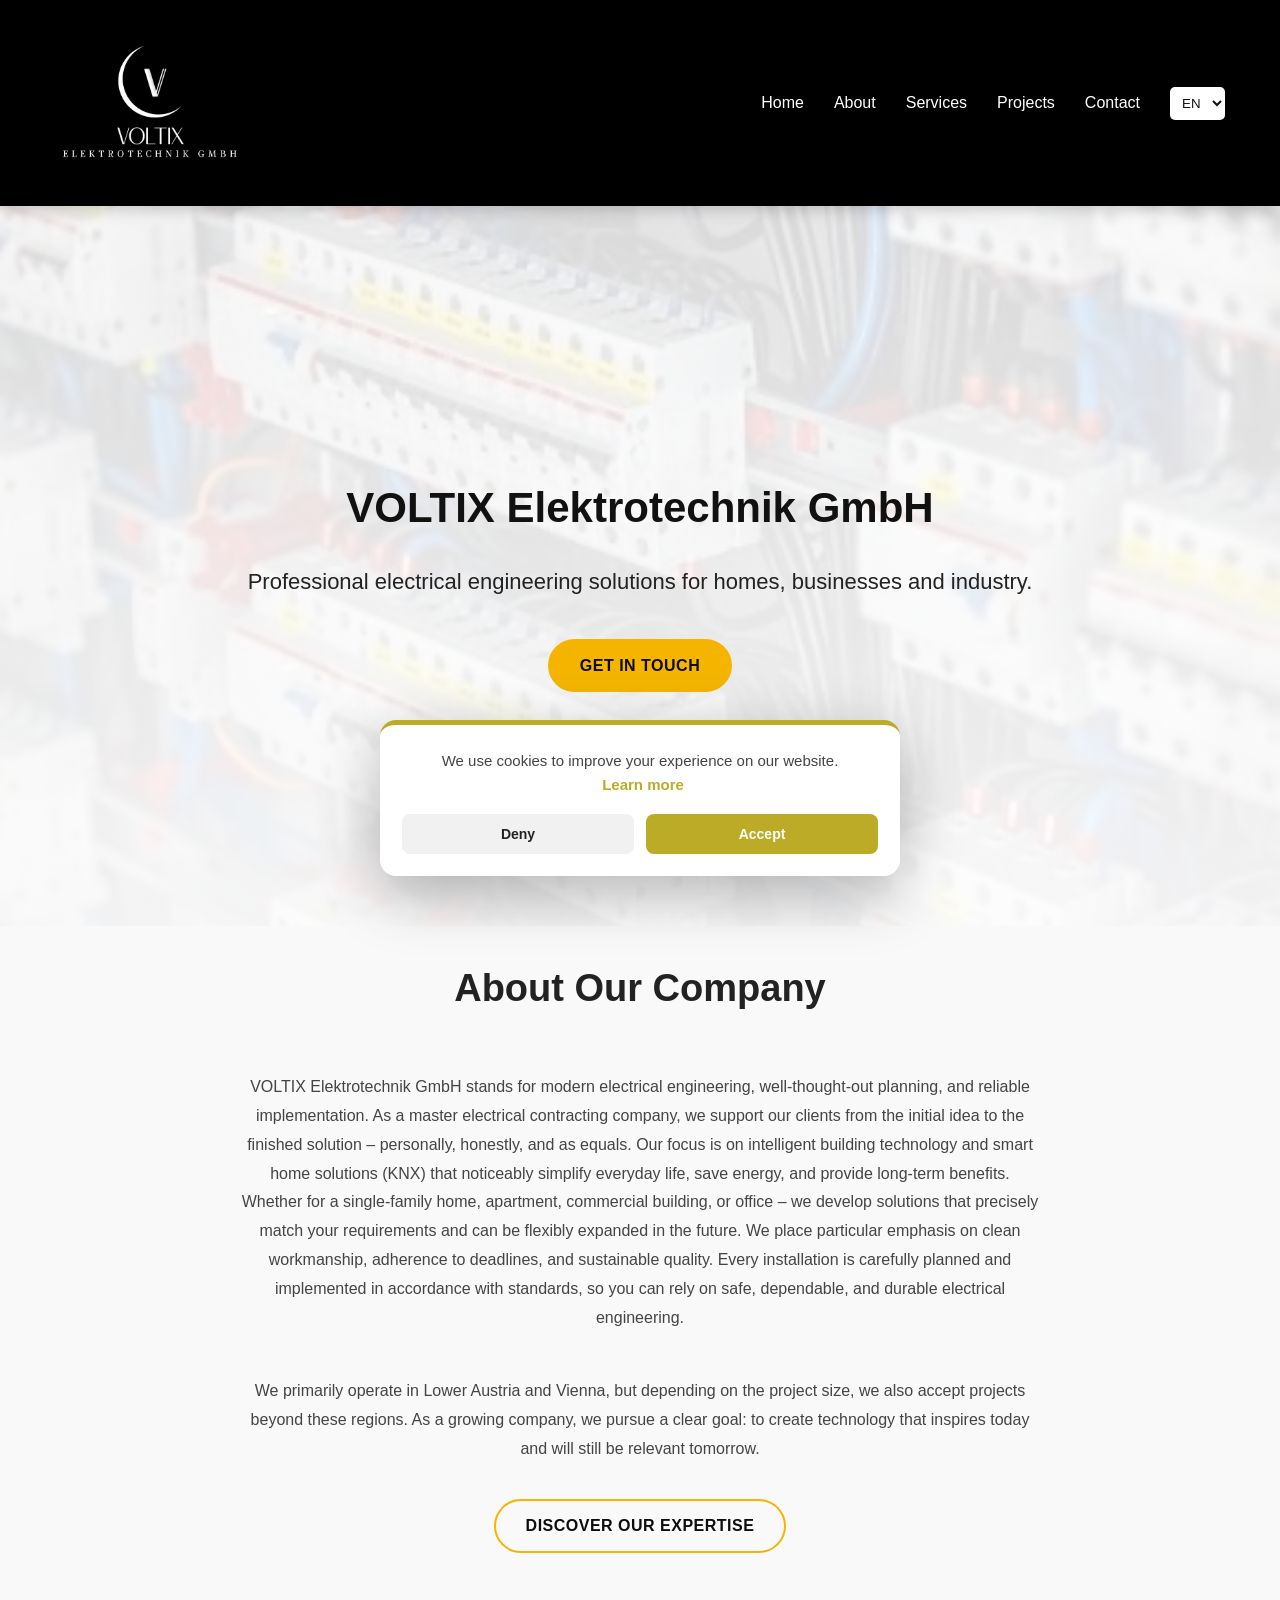
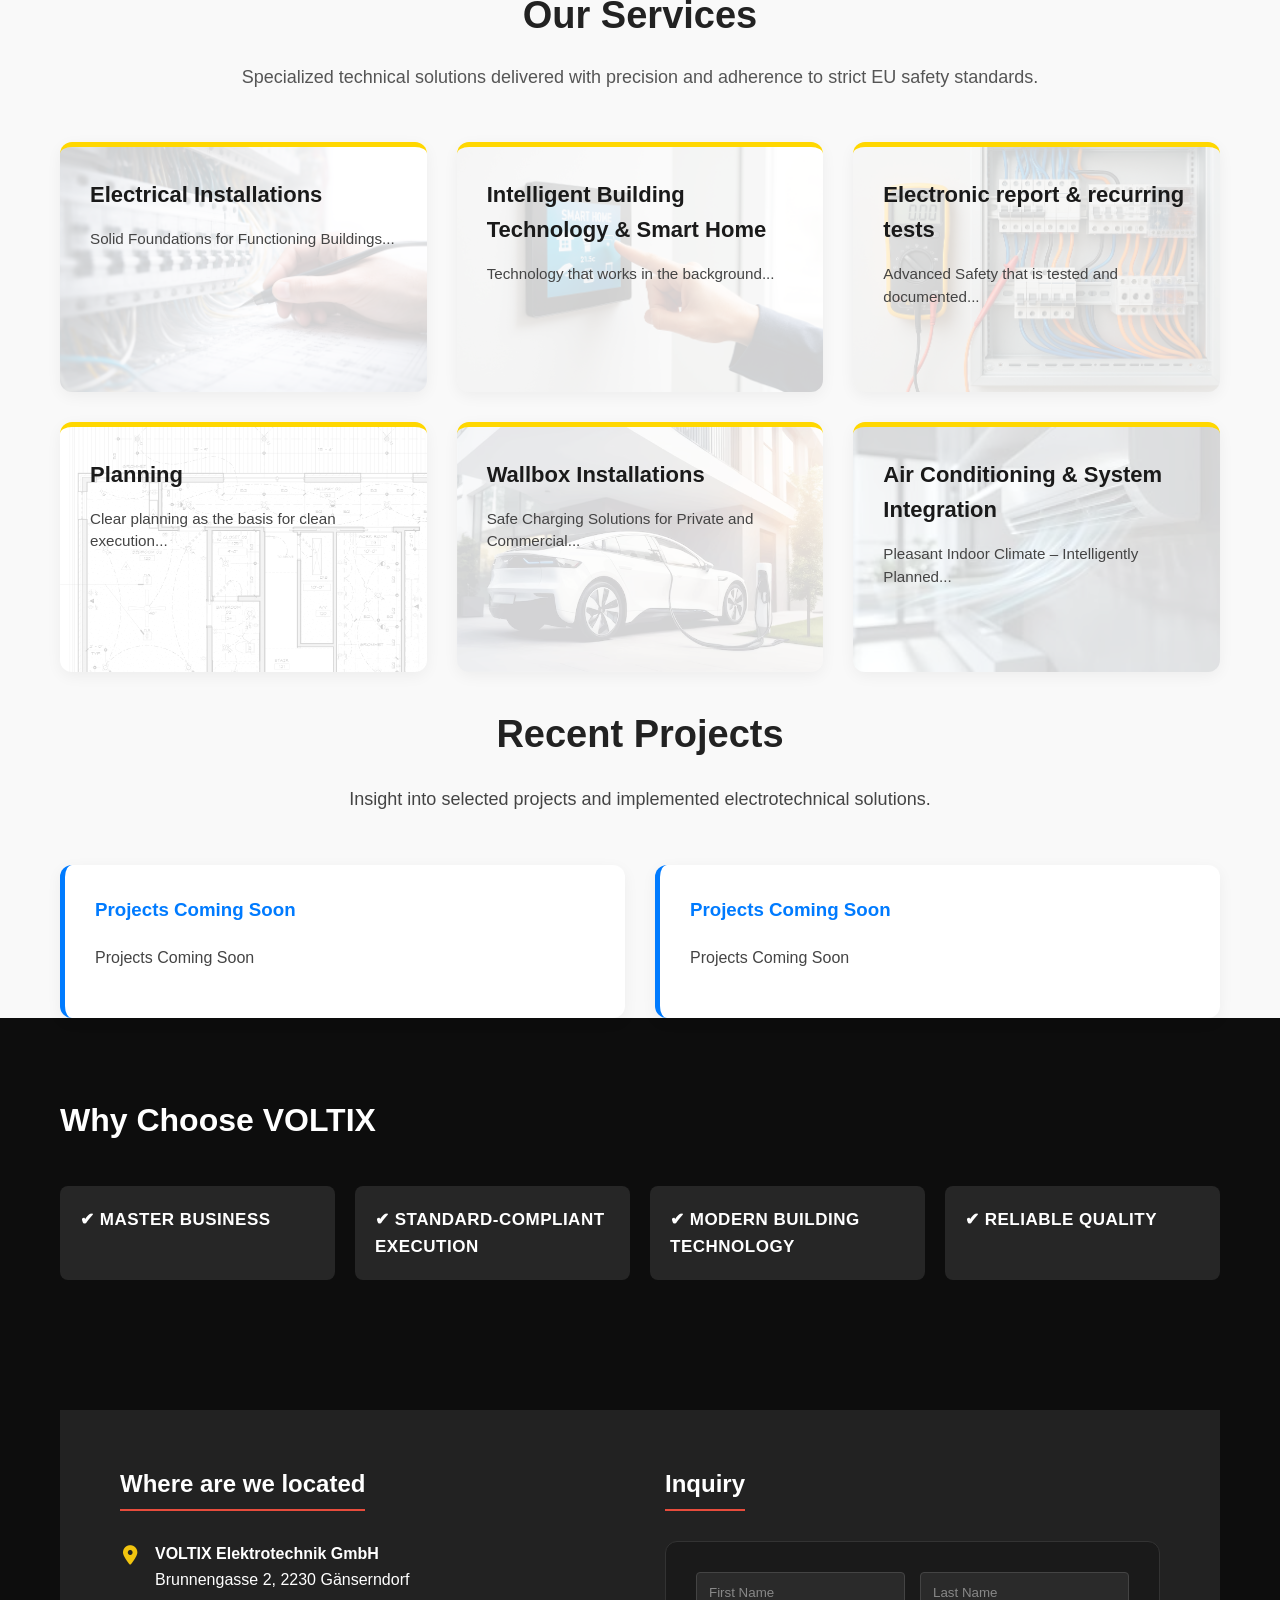
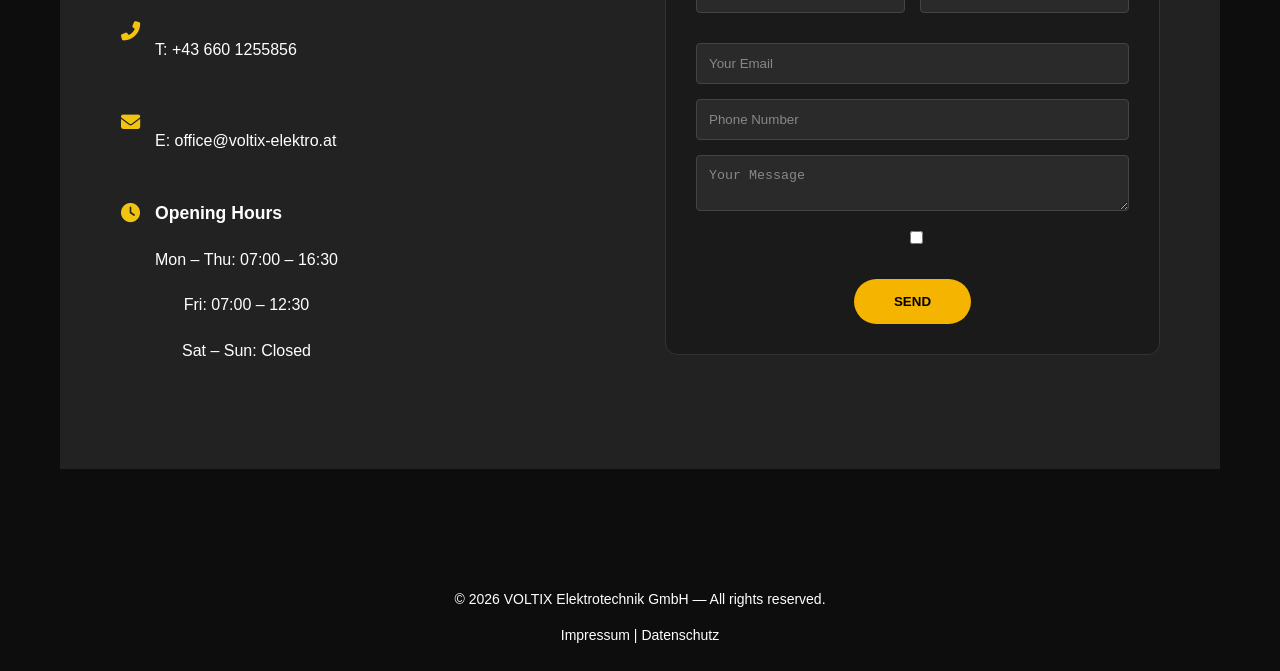
==== commit d5089050: "Update index.html" ====
--- a/index.html
+++ b/index.html
@@ -32,11 +32,11 @@
         }
     </style>
 
-    <title>Voltix Elektotechnik GmbH – Electrical Engineering Experts</title>
-
-    <meta name="description" content="Voltix Elektotechnik GmbH offers professional electrical engineering, industrial automation, smart home installation, and maintenance services in Germany. Specialized in PLC programming and energy solutions." data-translate="meta_description_index">
-    <meta name="keywords" content="Voltix, Elektrotechnik, Electrical Engineering, Automation, Smart Home, Installation, Germany, PLC, energy efficiency, industrial control">
-    <meta name="author" content="Voltix Elektotechnik GmbH">
+    <title>VOLTIX Elektotechnik GmbH – Electrical Engineering Experts</title>
+
+    <meta name="description" content="VOLTIX Elektotechnik GmbH offers professional electrical engineering, industrial automation, smart home installation, and maintenance services in Germany. Specialized in PLC programming and energy solutions." data-translate="meta_description_index">
+    <meta name="keywords" content="VOLTIX, Elektrotechnik, Electrical Engineering, Automation, Smart Home, Installation, Germany, PLC, energy efficiency, industrial control">
+    <meta name="author" content="VOLTIX Elektotechnik GmbH">
 
     <link rel="stylesheet" href="https://cdnjs.cloudflare.com/ajax/libs/font-awesome/6.5.1/css/all.min.css">
     <link rel="stylesheet" href="style.css">
@@ -160,7 +160,7 @@
 
     <section class="hero" id="home">
         <div class="hero-content">
-            <h1>Voltix Elektrotechnik GmbH</h1>
+            <h1>VOLTIX Elektrotechnik GmbH</h1>
             <div class="hero-subtitle">
                 <p data-translate="hero_subtitle">Professional electrical engineering solutions for homes, businesses and industry.</p>
                 <a href="#contact" class="btn primary-btn" data-translate="hero_button">Get in Touch</a>
@@ -254,7 +254,7 @@
 
     <section class="trust bg-dark">
         <div class="container">
-            <h2 data-translate="trust_title">Why Choose Voltix</h2>
+            <h2 data-translate="trust_title">Why Choose VOLTIX</h2>
 
             <div class="trust-grid">
                 <div data-translate="trust_1">✔ Master Business</div>
@@ -347,7 +347,7 @@
 
     <footer>
         <div class="container">
-            <p>© 2026 Voltix Elektrotechnik GmbH — All rights reserved.</p>
+            <p>© 2026 VOLTIX Elektrotechnik GmbH — All rights reserved.</p>
             <div class="footer-links">
                 <a href="impressum.html">Impressum</a> |
                 <a href="privacy.html">Datenschutz</a>
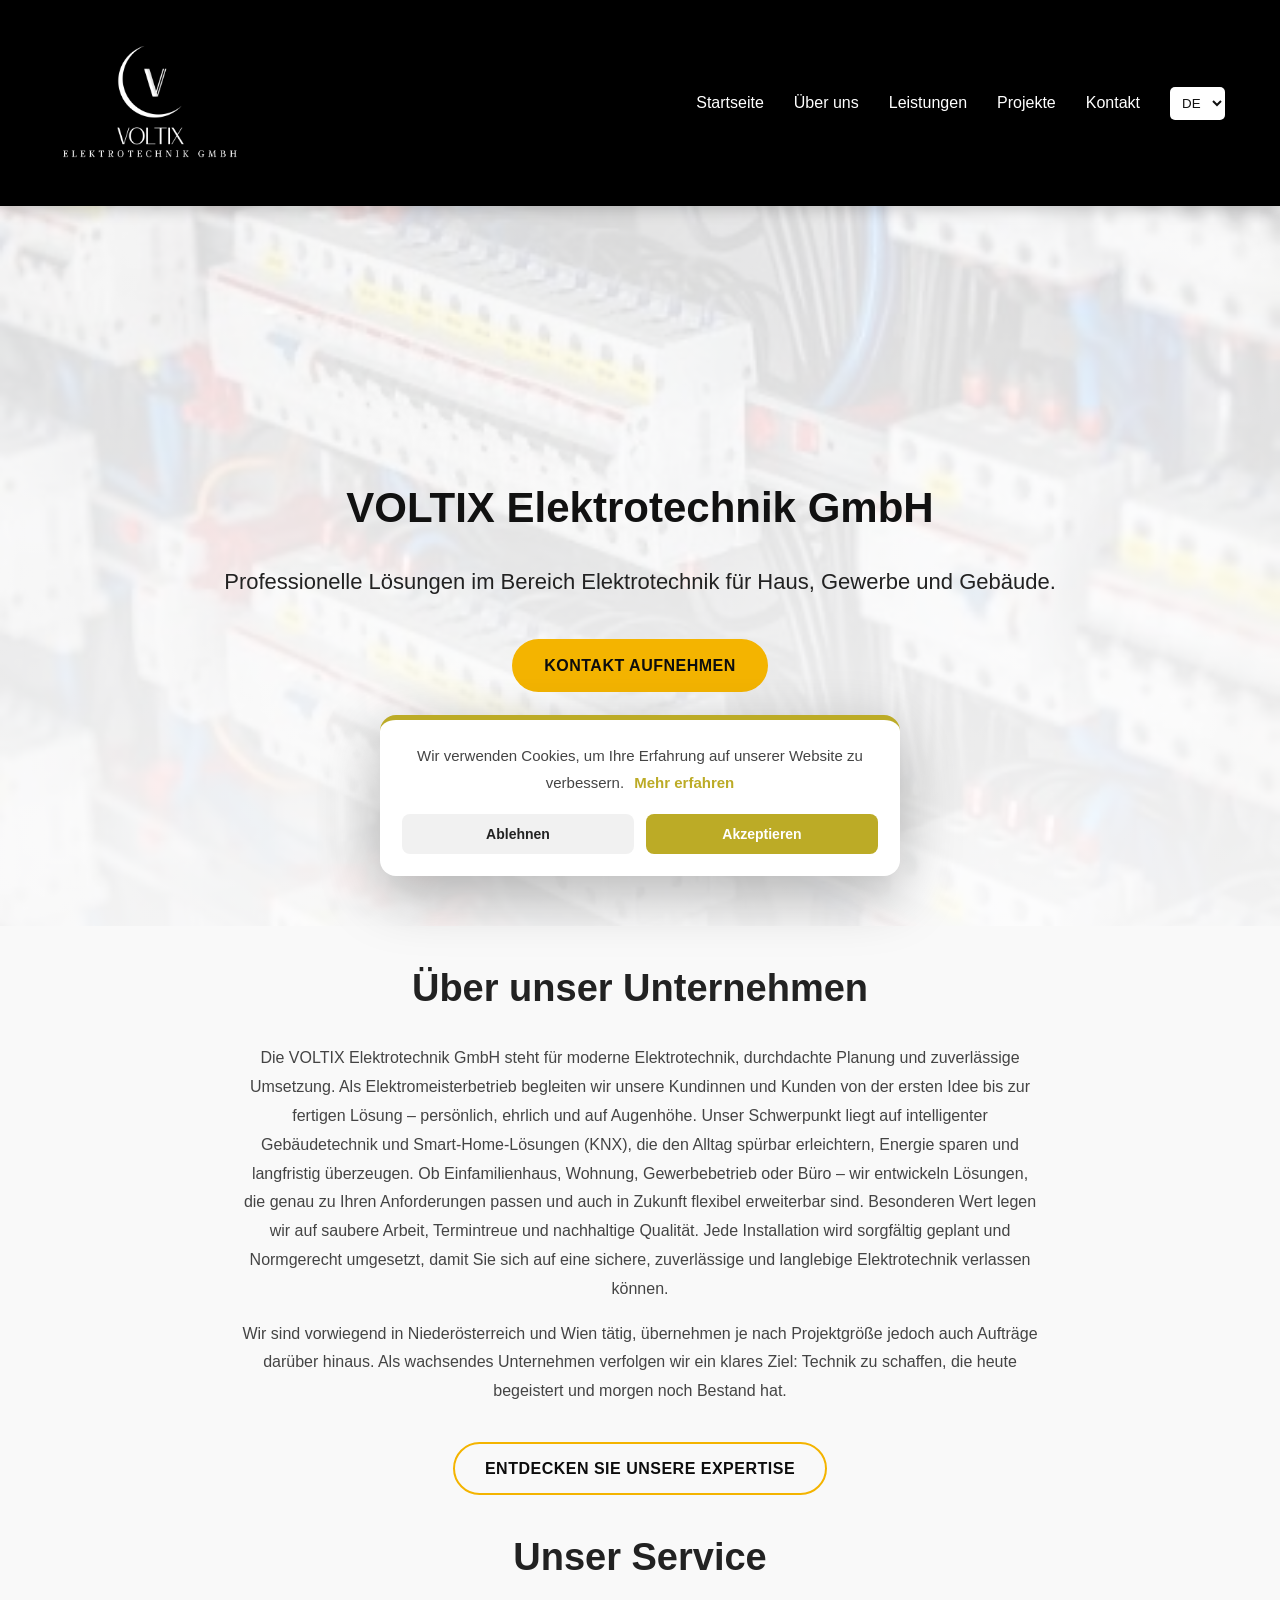
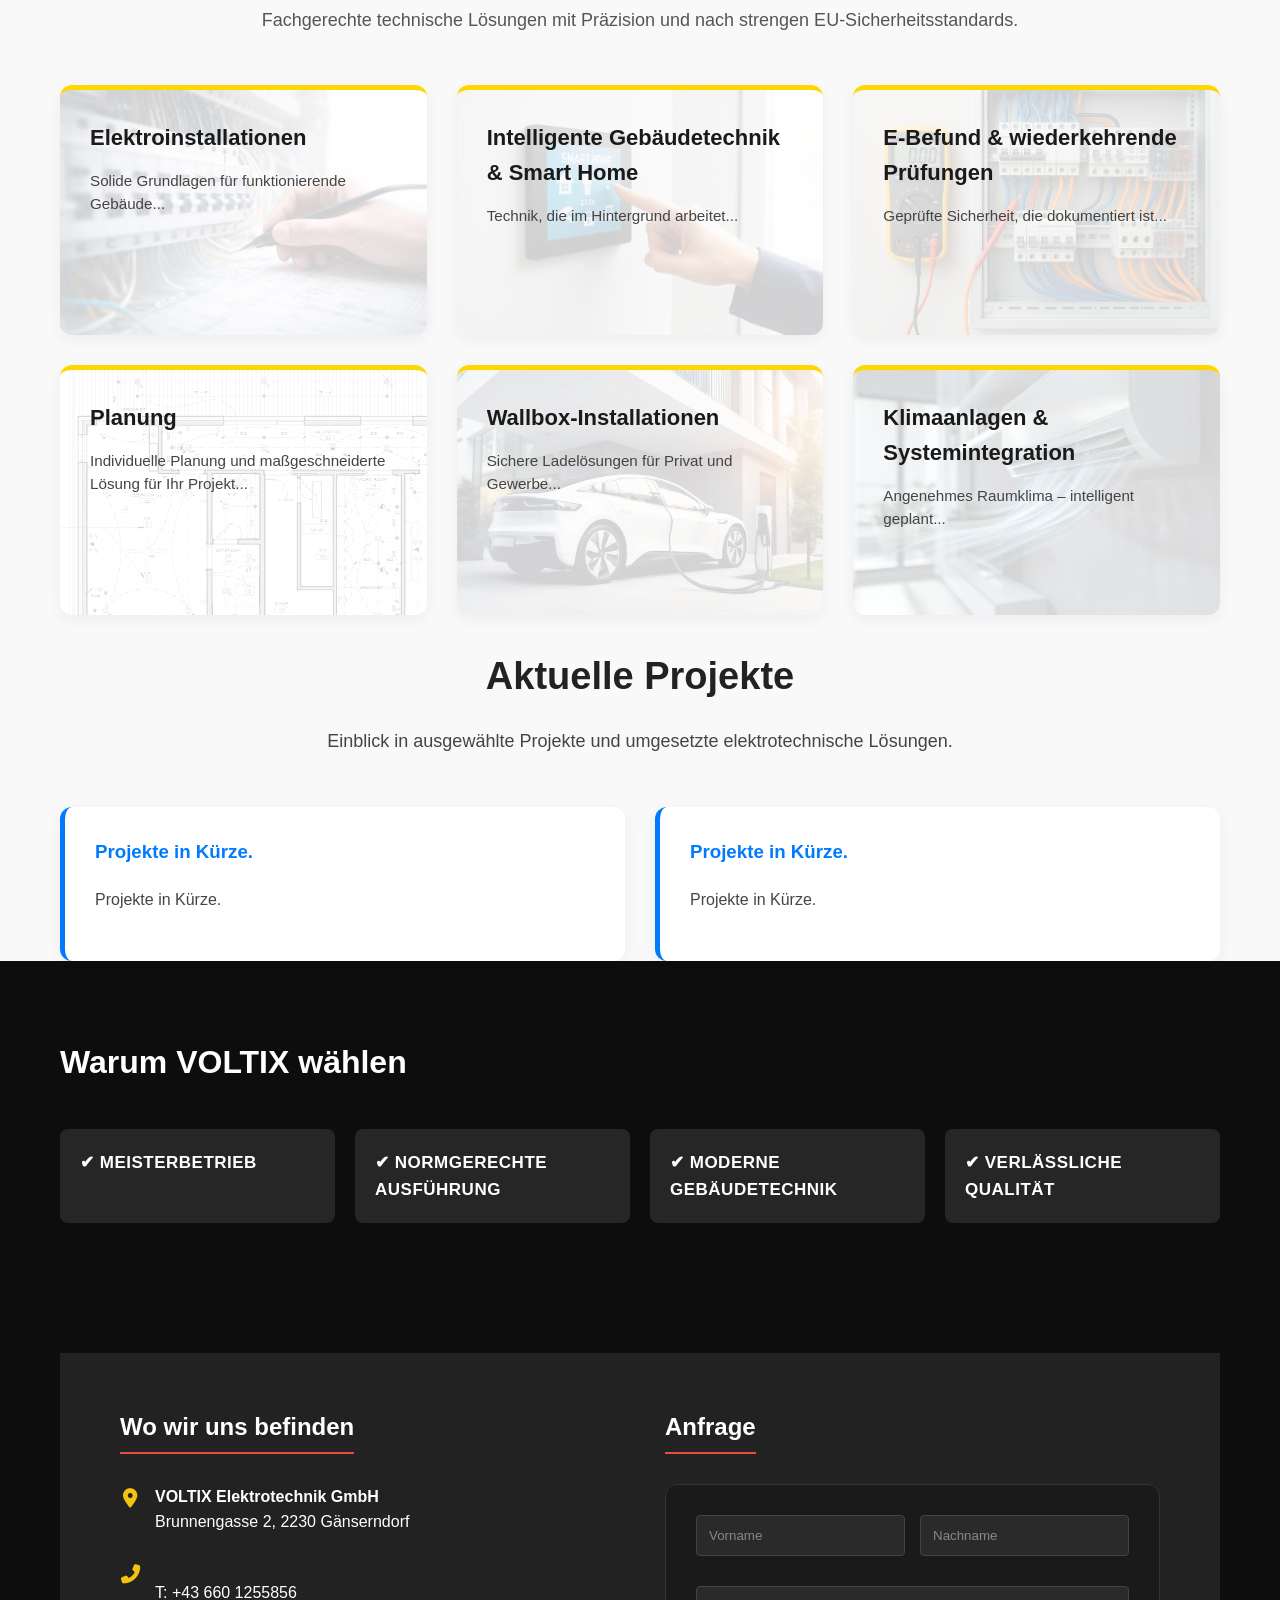
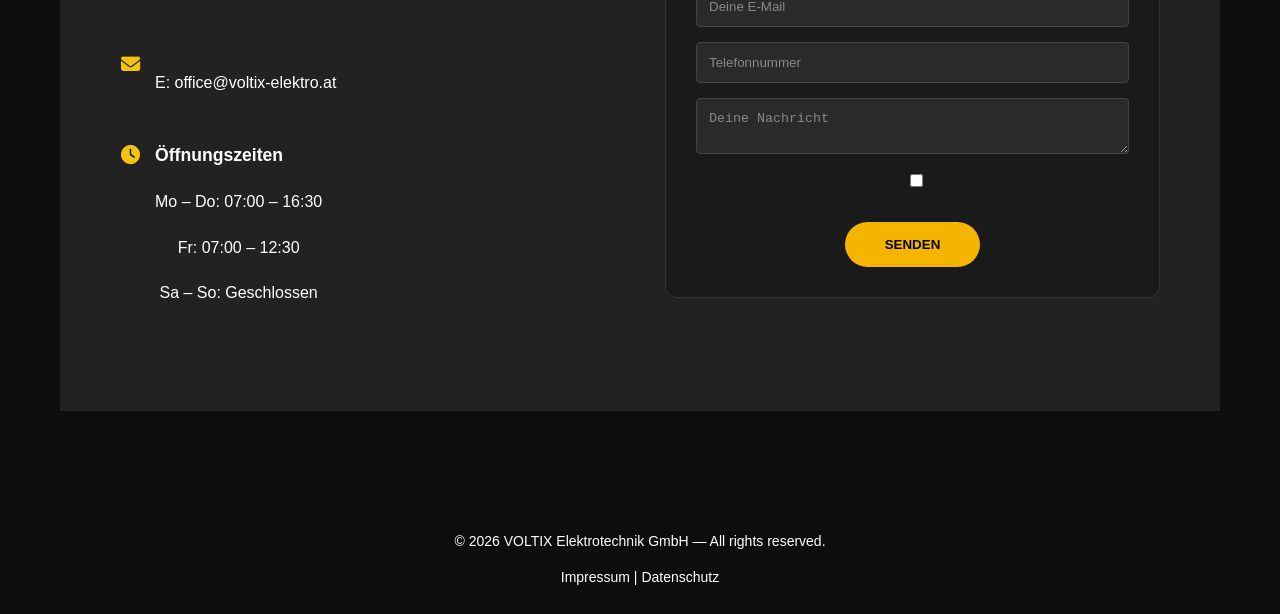
==== commit 19b76c97: "Update index.html" ====
--- a/index.html
+++ b/index.html
@@ -210,7 +210,7 @@
 
                 <a href="service-planning.html" class="service-box planning" data-key="service_4">
                     <h3 data-translate="service_4_title">Planning</h3>
-                    <p data-translate="service_4_preview">Clear planning as the basis for clean execution...</p>
+                    <p data-translate="service_4_preview">Individual planning and tailored solutions for your project...</p>
                 </a>
 
                 <a href="service-wallbox.html" class="service-box wallbox" data-key="service_5">
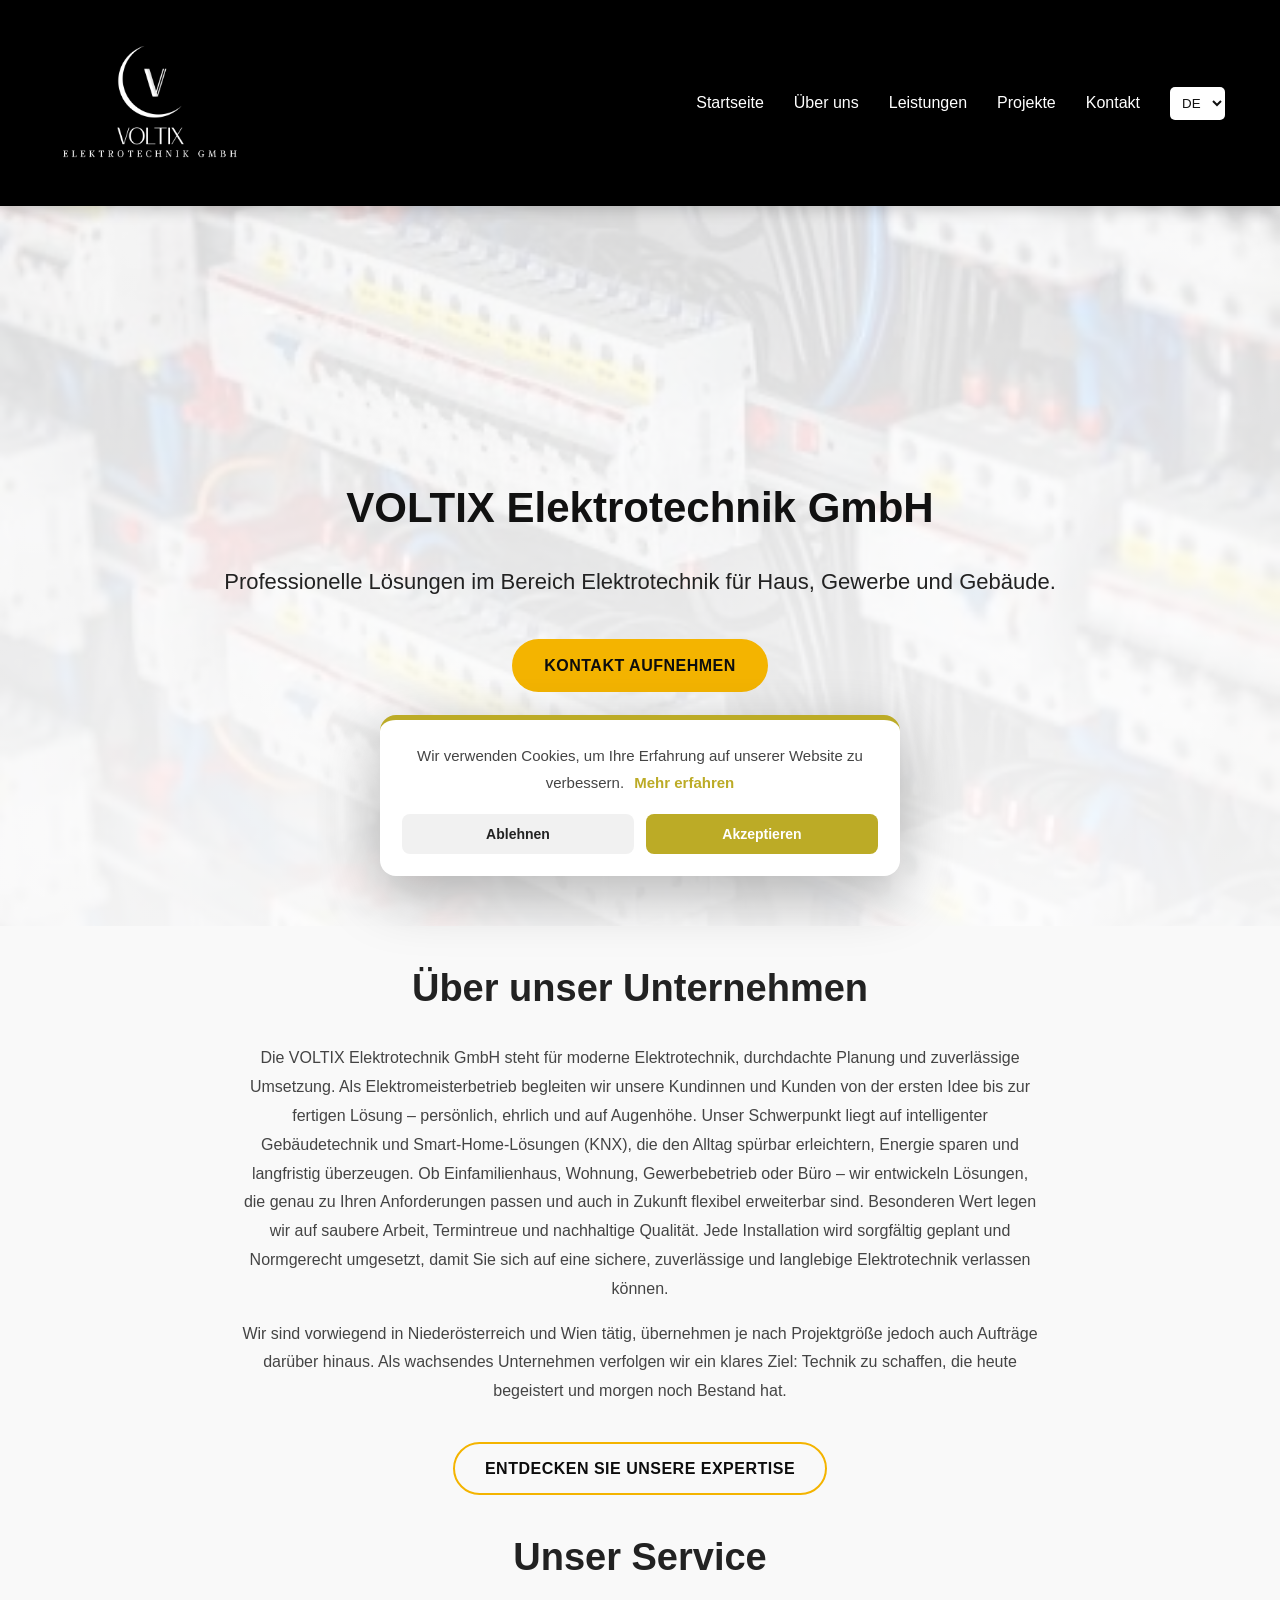
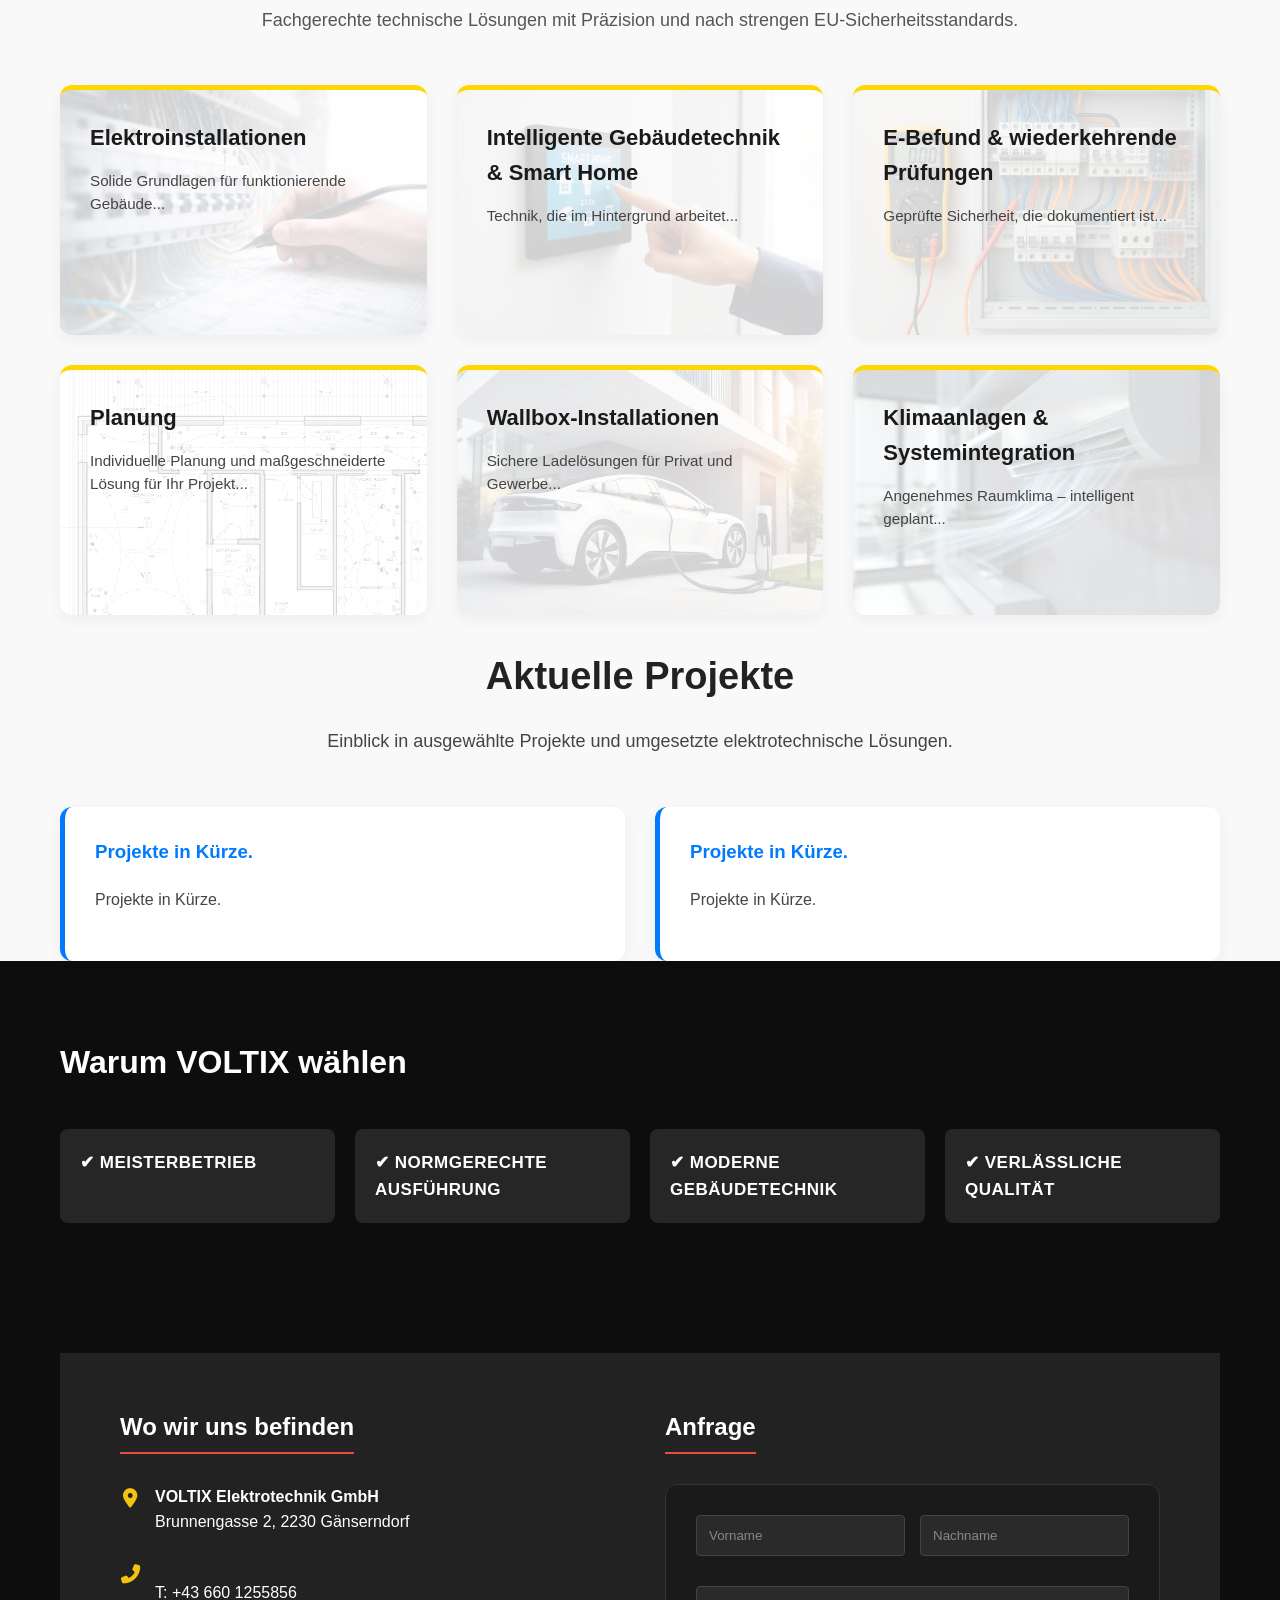
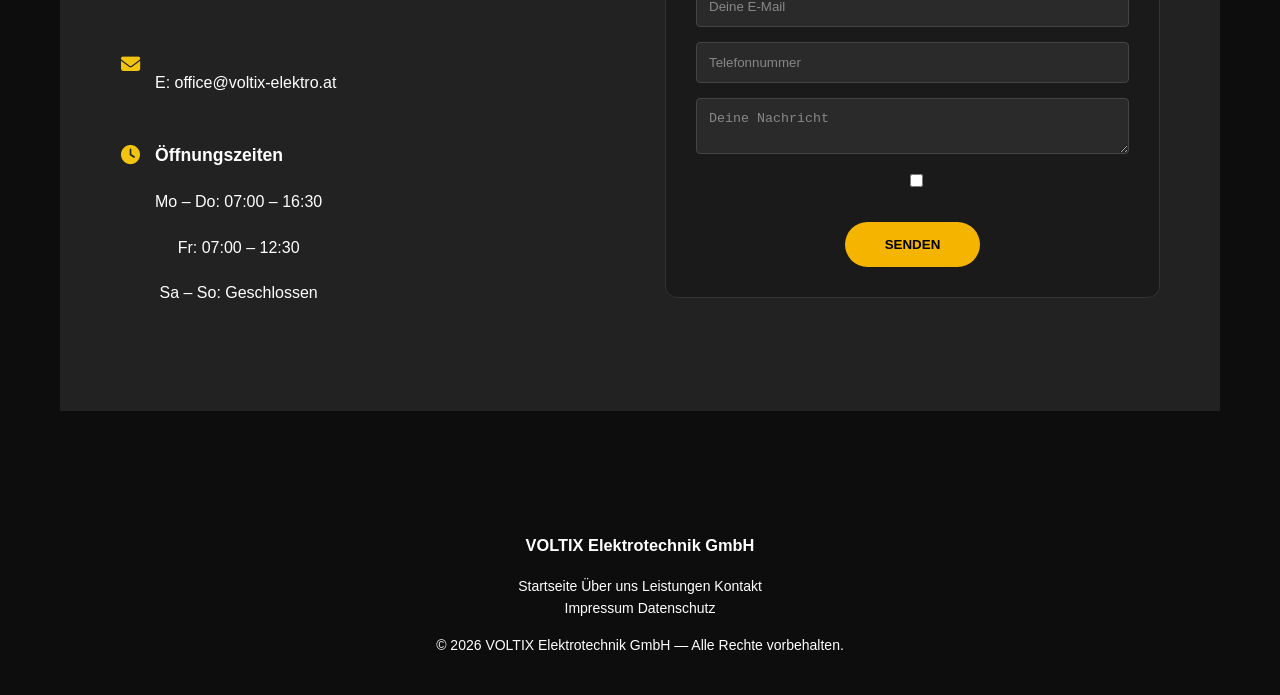
==== commit d4d8568e: "Update index.html" ====
--- a/index.html
+++ b/index.html
@@ -345,18 +345,10 @@
     </div>
 </div>
 
-    <footer>
-        <div class="container">
-            <p>© 2026 VOLTIX Elektrotechnik GmbH — All rights reserved.</p>
-            <div class="footer-links">
-                <a href="impressum.html">Impressum</a> |
-                <a href="privacy.html">Datenschutz</a>
-            </div>
-        </div>
-    </footer>
-
-    <script src="script.js"></script>
-    <script src="navbar.js"></script>
+   <div id="footer-container"></div>
+
+<script src="script.js"></script>
+<script src="layout.js"></script>
 
     <!-- COOKIE POPUP FIX -->
     <script>
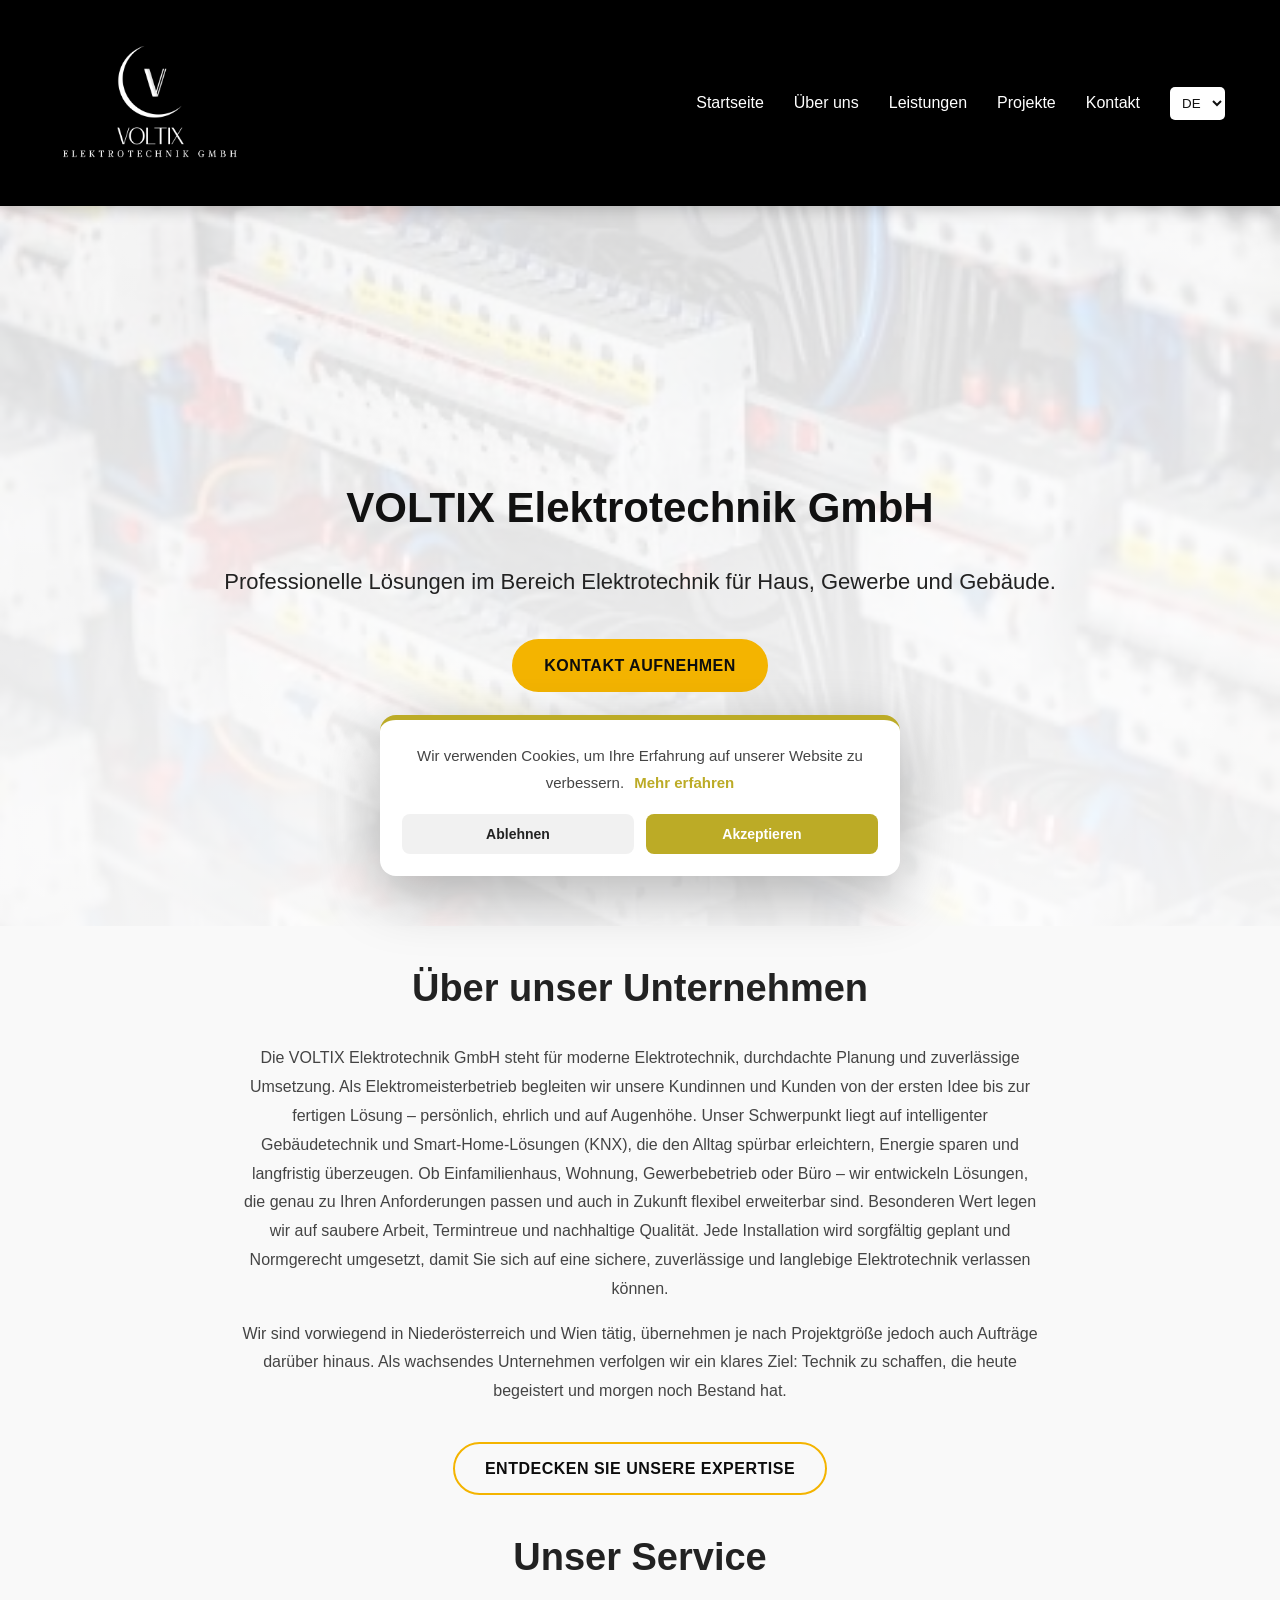
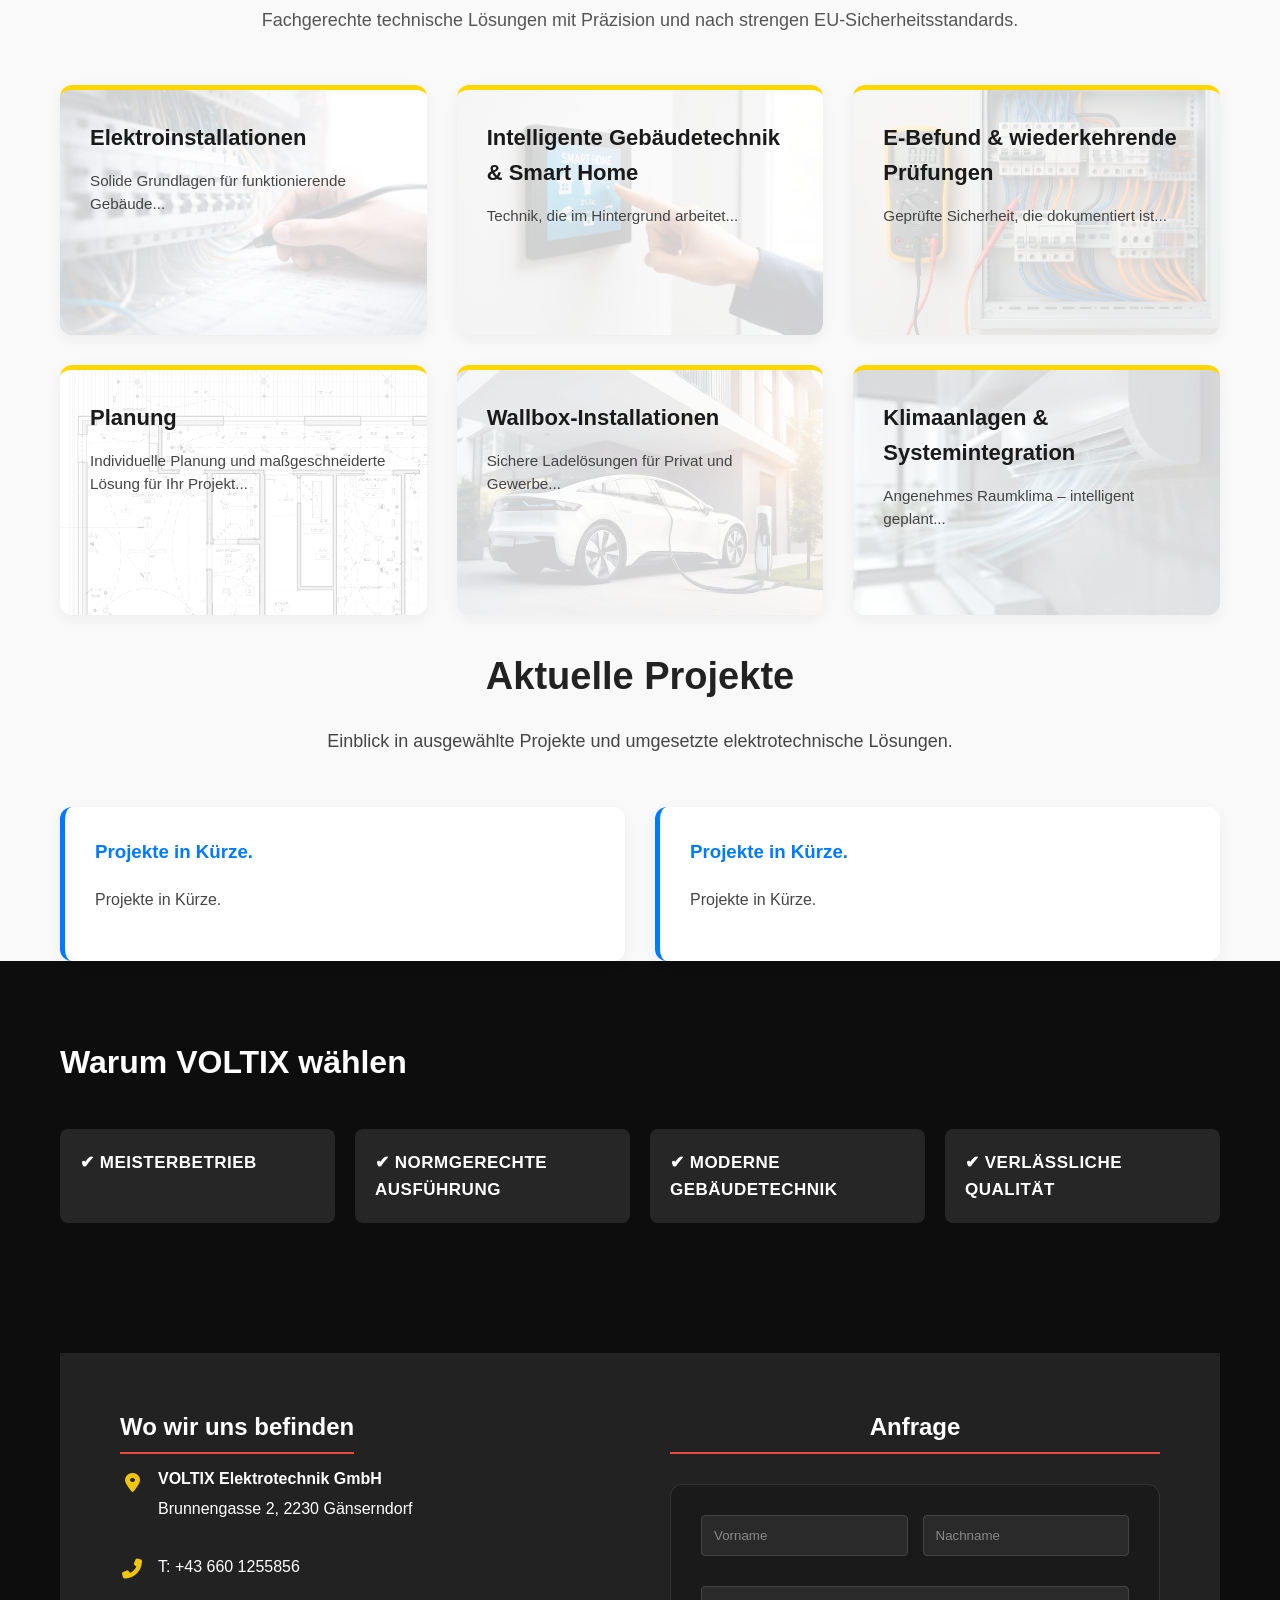
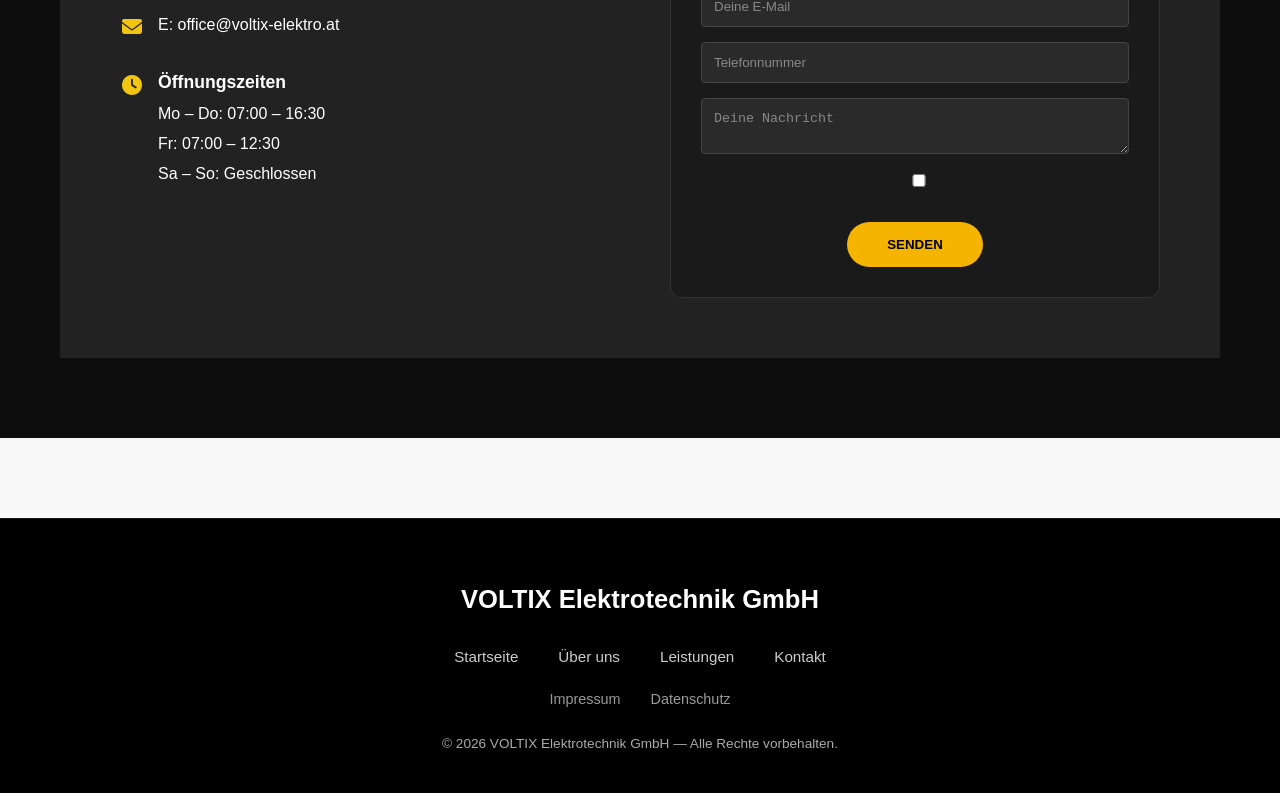
==== commit 52ac6dfb: "Update index.html" ====
--- a/index.html
+++ b/index.html
@@ -274,10 +274,10 @@
 
                     <div class="info-item">
                         <i class="fas fa-map-marker-alt"></i>
-                        <div class="info-text">
-                            <strong>VOLTIX Elektrotechnik GmbH</strong><br>
-                            Brunnengasse 2, 2230 Gänserndorf
-                        </div>
+                       <div class="info-text">
+    <strong>VOLTIX Elektrotechnik GmbH</strong>
+    <p>Brunnengasse 2, 2230 Gänserndorf</p>
+</div>
                     </div>
 
                     <div class="info-item">
--- a/style.css
+++ b/style.css
@@ -735,16 +735,6 @@
     cursor: pointer;
 }
 
-.contact-container p {
-    text-align: center;
-    display: flex;
-    flex-direction: column;
-    align-items: center;
-    justify-content: center;
-    gap: 10px;
-    margin: 20px 0;
-    color: white;
-}
 
 .button-wrapper {
     display: flex;
@@ -1401,4 +1391,364 @@
         display: none !important;
     }
 }
-
+.footer {
+    background: #000;
+    color: #fff;
+    padding: 35px 20px 25px; /* balanced height */
+    margin-top: 80px; /* better separation */
+    text-align: center;
+    border-top: 1px solid rgba(255,255,255,0.08); /* subtle line */
+}
+
+.footer-container {
+    max-width: 1000px;
+    margin: 0 auto;
+}
+
+.footer-logo {
+    font-size: 1.6rem;
+    font-weight: 600;
+    margin-bottom: 25px;
+}
+
+/* MAIN LINKS */
+.footer-links {
+    display: flex;
+    justify-content: center;
+    gap: 40px; /* 🔥 more breathing room */
+    margin-bottom: 18px;
+    flex-wrap: wrap;
+}
+
+/* LEGAL LINKS */
+.footer-legal {
+    display: flex;
+    justify-content: center;
+    gap: 30px;
+    margin-bottom: 22px;
+    flex-wrap: wrap;
+}
+
+.footer a {
+    color: #ccc;
+    text-decoration: none;
+    font-size: 0.95rem;
+    transition: all 0.3s ease;
+}
+
+.footer a:hover {
+    color: #bcab26;
+}
+
+/* Less visual weight for legal links */
+.footer-legal a {
+    color: #999;
+    font-size: 0.9rem;
+}
+
+.footer-text {
+    font-size: 0.85rem;
+    color: #aaa;
+    margin-top: 18px;
+}
+/* ===== CONTACT SECTION FINAL OVERRIDES ===== */
+
+/* Make the left info text start right next to the icons */
+.contact-info .info-item {
+    display: flex !important;
+    align-items: flex-start !important;
+    gap: 12px !important;
+    margin-bottom: 28px !important;
+}
+
+.contact-info .info-item i {
+    width: 26px !important;
+    min-width: 26px !important;
+    text-align: center !important;
+    font-size: 1.35rem !important;
+    margin-top: 4px !important;
+}
+
+.contact-info .info-text {
+    margin: 0 !important;
+    padding: 0 !important;
+    text-align: left !important;
+    width: 100% !important;
+}
+
+.contact-info .info-text strong,
+.contact-info .info-text h3,
+.contact-info .info-text p {
+    margin: 0 !important;
+    text-align: left !important;
+}
+
+.contact-info .info-text h3,
+.contact-info .info-text strong {
+    margin-bottom: 8px !important;
+}
+
+.contact-info .info-text p {
+    margin-bottom: 6px !important;
+    line-height: 1.5 !important;
+}
+
+/* Center only the Inquiry title */
+.contact-form-wrapper h2,
+.contact-form-wrapper .form-title {
+    display: block !important;
+    width: 100% !important;
+    text-align: center !important;
+    margin-left: auto !important;
+    margin-right: auto !important;
+}
+
+/* Keep the left title left-aligned */
+.contact-info h2 {
+    text-align: left !important;
+}
+/* ===== FINAL CONTACT DESKTOP + MOBILE FIX ===== */
+
+/* DESKTOP */
+.contact-section .contact-container {
+    display: flex !important;
+    align-items: flex-start !important;
+    justify-content: space-between !important;
+    gap: 60px !important;
+}
+
+.contact-section .contact-info,
+.contact-section .contact-form-wrapper {
+    flex: 1 1 0 !important;
+    min-width: 0 !important;
+}
+
+/* Left title stays left */
+.contact-section .contact-info h2 {
+    display: inline-block !important;
+    width: auto !important;
+    text-align: left !important;
+    margin: 0 0 30px 0 !important;
+}
+
+/* Inquiry title centered */
+.contact-section .contact-form-wrapper h2,
+.contact-section .contact-form-wrapper .form-title {
+    display: block !important;
+    width: 100% !important;
+    text-align: center !important;
+    margin: 0 0 30px 0 !important;
+}
+
+/* Make each info row line up properly */
+.contact-section .contact-info .info-item {
+    display: flex !important;
+    align-items: flex-start !important;
+    gap: 14px !important;
+    margin-bottom: 28px !important;
+}
+
+.contact-section .contact-info .info-item i {
+    width: 24px !important;
+    min-width: 24px !important;
+    text-align: center !important;
+    font-size: 1.25rem !important;
+    margin-top: 4px !important;
+}
+
+.contact-section .contact-info .info-text {
+    margin: 0 !important;
+    padding: 0 !important;
+    width: 100% !important;
+    text-align: left !important;
+}
+
+.contact-section .contact-info .info-text strong,
+.contact-section .contact-info .info-text h3 {
+    display: block !important;
+    margin: 0 0 8px 0 !important;
+    text-align: left !important;
+    line-height: 1.3 !important;
+}
+
+.contact-section .contact-info .info-text p {
+    display: block !important;
+    margin: 0 0 6px 0 !important;
+    text-align: left !important;
+    line-height: 1.5 !important;
+}
+
+/* Kill the old centered paragraph behavior */
+.contact-section .contact-container p {
+    display: block !important;
+    flex-direction: unset !important;
+    align-items: unset !important;
+    justify-content: unset !important;
+    gap: 0 !important;
+    text-align: left !important;
+    margin: 0 0 6px 0 !important;
+}
+
+/* Keep the form tidy */
+.contact-section .contact-form {
+    display: flex !important;
+    flex-direction: column !important;
+}
+
+.contact-section .form-row {
+    display: flex !important;
+    gap: 15px !important;
+}
+
+.contact-section .button-wrapper {
+    display: flex !important;
+    justify-content: center !important;
+    width: 100% !important;
+}
+
+/* MOBILE */
+@media (max-width: 768px) {
+    .contact-section .contact-container {
+        flex-direction: column !important;
+        gap: 35px !important;
+        padding: 30px 20px !important;
+    }
+
+    .contact-section .contact-info,
+    .contact-section .contact-form-wrapper {
+        width: 100% !important;
+        min-width: 100% !important;
+    }
+
+    .contact-section .contact-info h2 {
+        display: block !important;
+        width: 100% !important;
+        text-align: center !important;
+        margin: 0 0 25px 0 !important;
+    }
+
+    .contact-section .contact-form-wrapper h2,
+    .contact-section .contact-form-wrapper .form-title {
+        display: block !important;
+        width: 100% !important;
+        text-align: center !important;
+        margin: 0 0 25px 0 !important;
+    }
+
+    .contact-section .contact-info .info-item {
+        display: flex !important;
+        align-items: flex-start !important;
+        gap: 12px !important;
+        margin-bottom: 24px !important;
+    }
+
+    .contact-section .contact-info .info-item i {
+        width: 24px !important;
+        min-width: 24px !important;
+        font-size: 1.2rem !important;
+        margin-top: 4px !important;
+    }
+
+    .contact-section .contact-info .info-text,
+    .contact-section .contact-info .info-text strong,
+    .contact-section .contact-info .info-text h3,
+    .contact-section .contact-info .info-text p {
+        text-align: left !important;
+    }
+
+    .contact-section .form-row {
+        flex-direction: column !important;
+        gap: 0 !important;
+    }
+}
+/* Tighten space under location title */
+.contact-section .contact-info h2 {
+    margin-bottom: 15px !important; /* ↓ was too big */
+}
+
+/* Reduce space between company name and address */
+.contact-section .info-text h3,
+.contact-section .info-text strong {
+    margin-bottom: 4px !important; /* tighter */
+}
+
+/* Reduce space between lines (address text) */
+.contact-section .info-text p {
+    margin-bottom: 2px !important;
+    line-height: 1.4 !important;
+}
+/* 🔥 REMOVE EXTRA GAP BETWEEN COMPANY NAME + ADDRESS */
+.contact-section .info-text h3,
+.contact-section .info-text strong {
+    margin-bottom: 2px !important; /* very tight */
+    line-height: 1.3 !important;
+}
+
+.contact-section .info-text p {
+    margin-top: 0 !important;
+    margin-bottom: 0 !important;
+    line-height: 1.4 !important;
+}
+
+/* Kill any hidden spacing from parent */
+.contact-section .info-item {
+    margin-bottom: 18px !important;
+}
+@media (max-width: 768px) {
+
+    .footer-links {
+        display: grid !important;
+        grid-template-columns: repeat(2, 1fr);
+        gap: 18px 50px; /* row / column spacing */
+        max-width: 300px;
+        margin: 0 auto 25px auto;
+        text-align: center;
+    }
+
+    .footer-links a {
+        display: block;
+    }
+
+    .footer-legal {
+        justify-content: center;
+        gap: 30px;
+    }
+}
+/* 🔥 REMOVE GAP BETWEEN COMPANY NAME + ADDRESS (FINAL FIX) */
+
+.contact-section .info-text h3,
+.contact-section .info-text strong {
+    margin: 0 !important;       /* remove default spacing */
+    padding: 0 !important;
+    line-height: 1.2 !important;
+}
+
+.contact-section .info-text p {
+    margin: 0 !important;       /* remove top gap */
+    padding: 0 !important;
+    line-height: 1.4 !important;
+}
+
+/* Ensure no hidden spacing from container */
+.contact-section .info-text {
+    margin: 0 !important;
+    padding: 0 !important;
+}
+/* FINAL FIX: company name + address spacing */
+.contact-section .info-text strong,
+.contact-section .info-text h3 {
+    display: block !important;
+    margin: 0 !important;
+    padding: 0 !important;
+    line-height: 1.25 !important;
+}
+
+.contact-section .info-text p {
+    margin: 0 !important;
+    padding: 0 !important;
+    line-height: 1.4 !important;
+}
+
+.contact-section .info-text br {
+    display: none !important;
+}
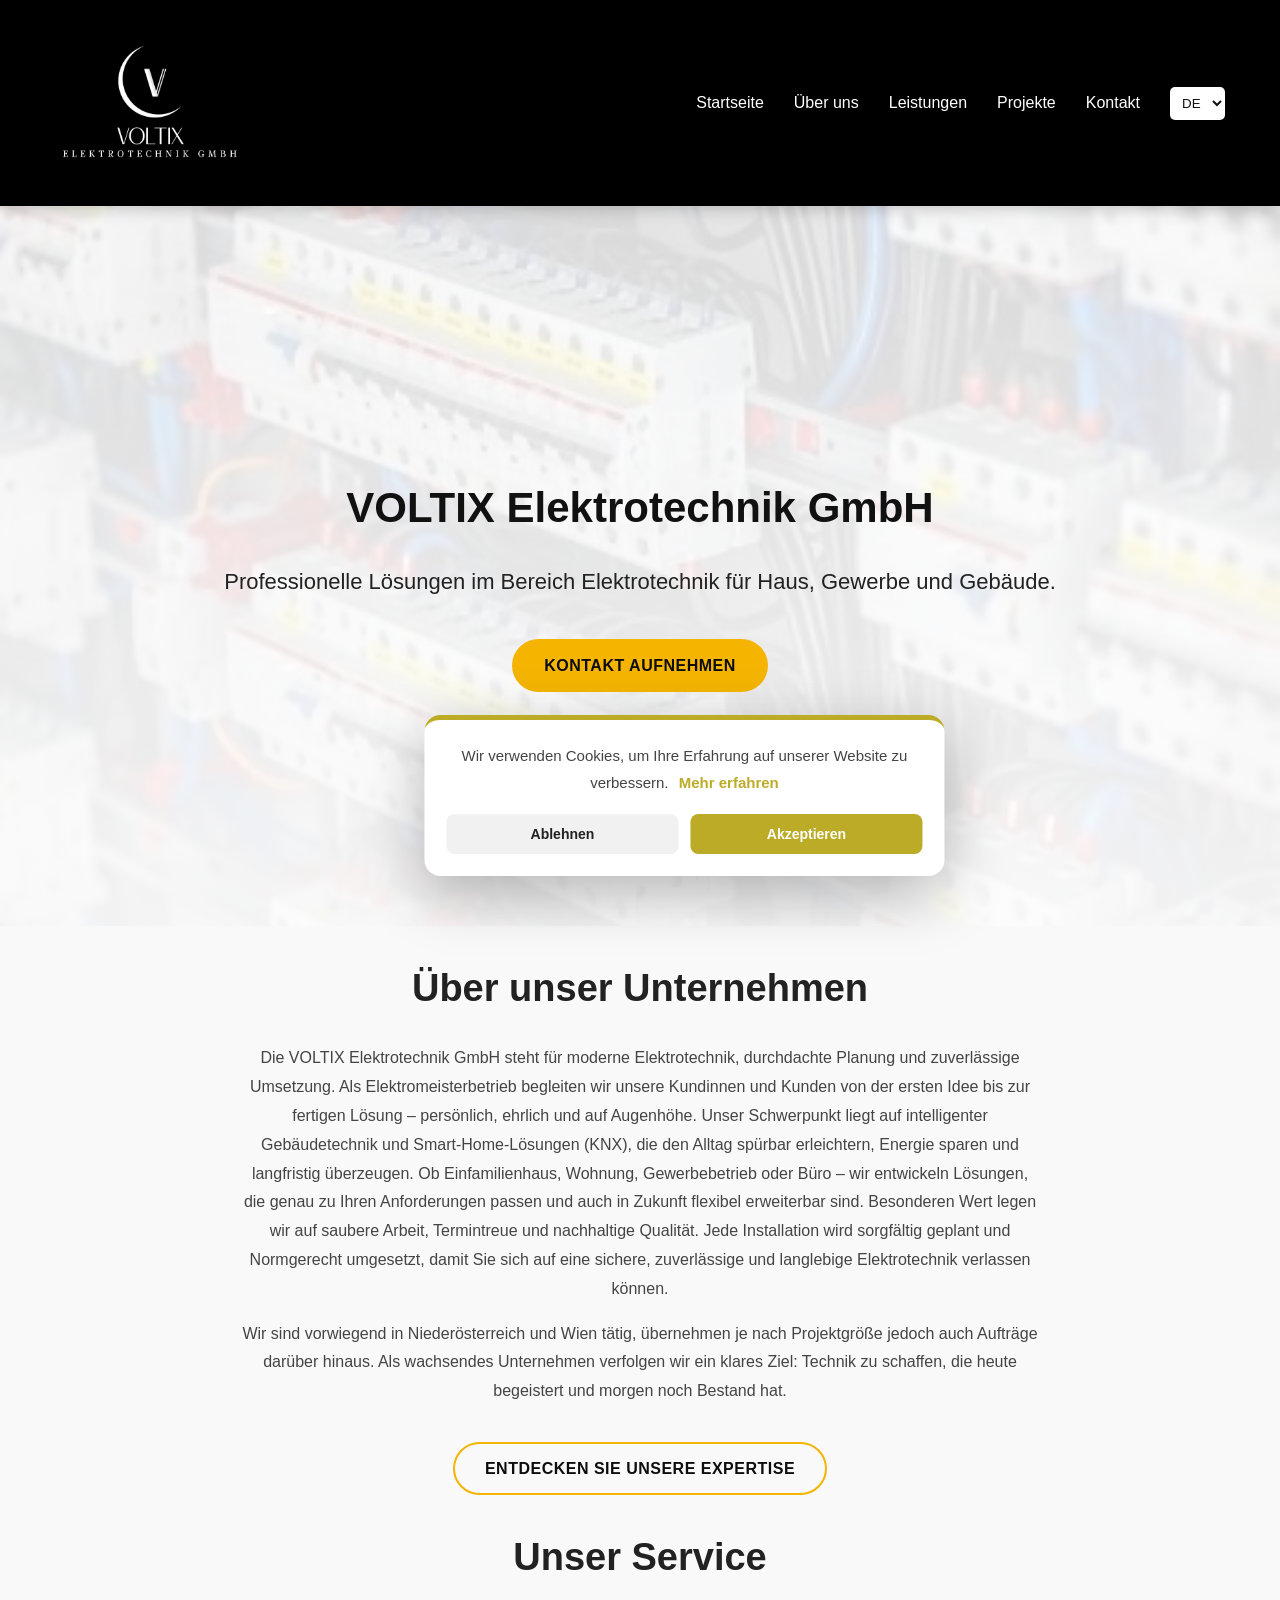
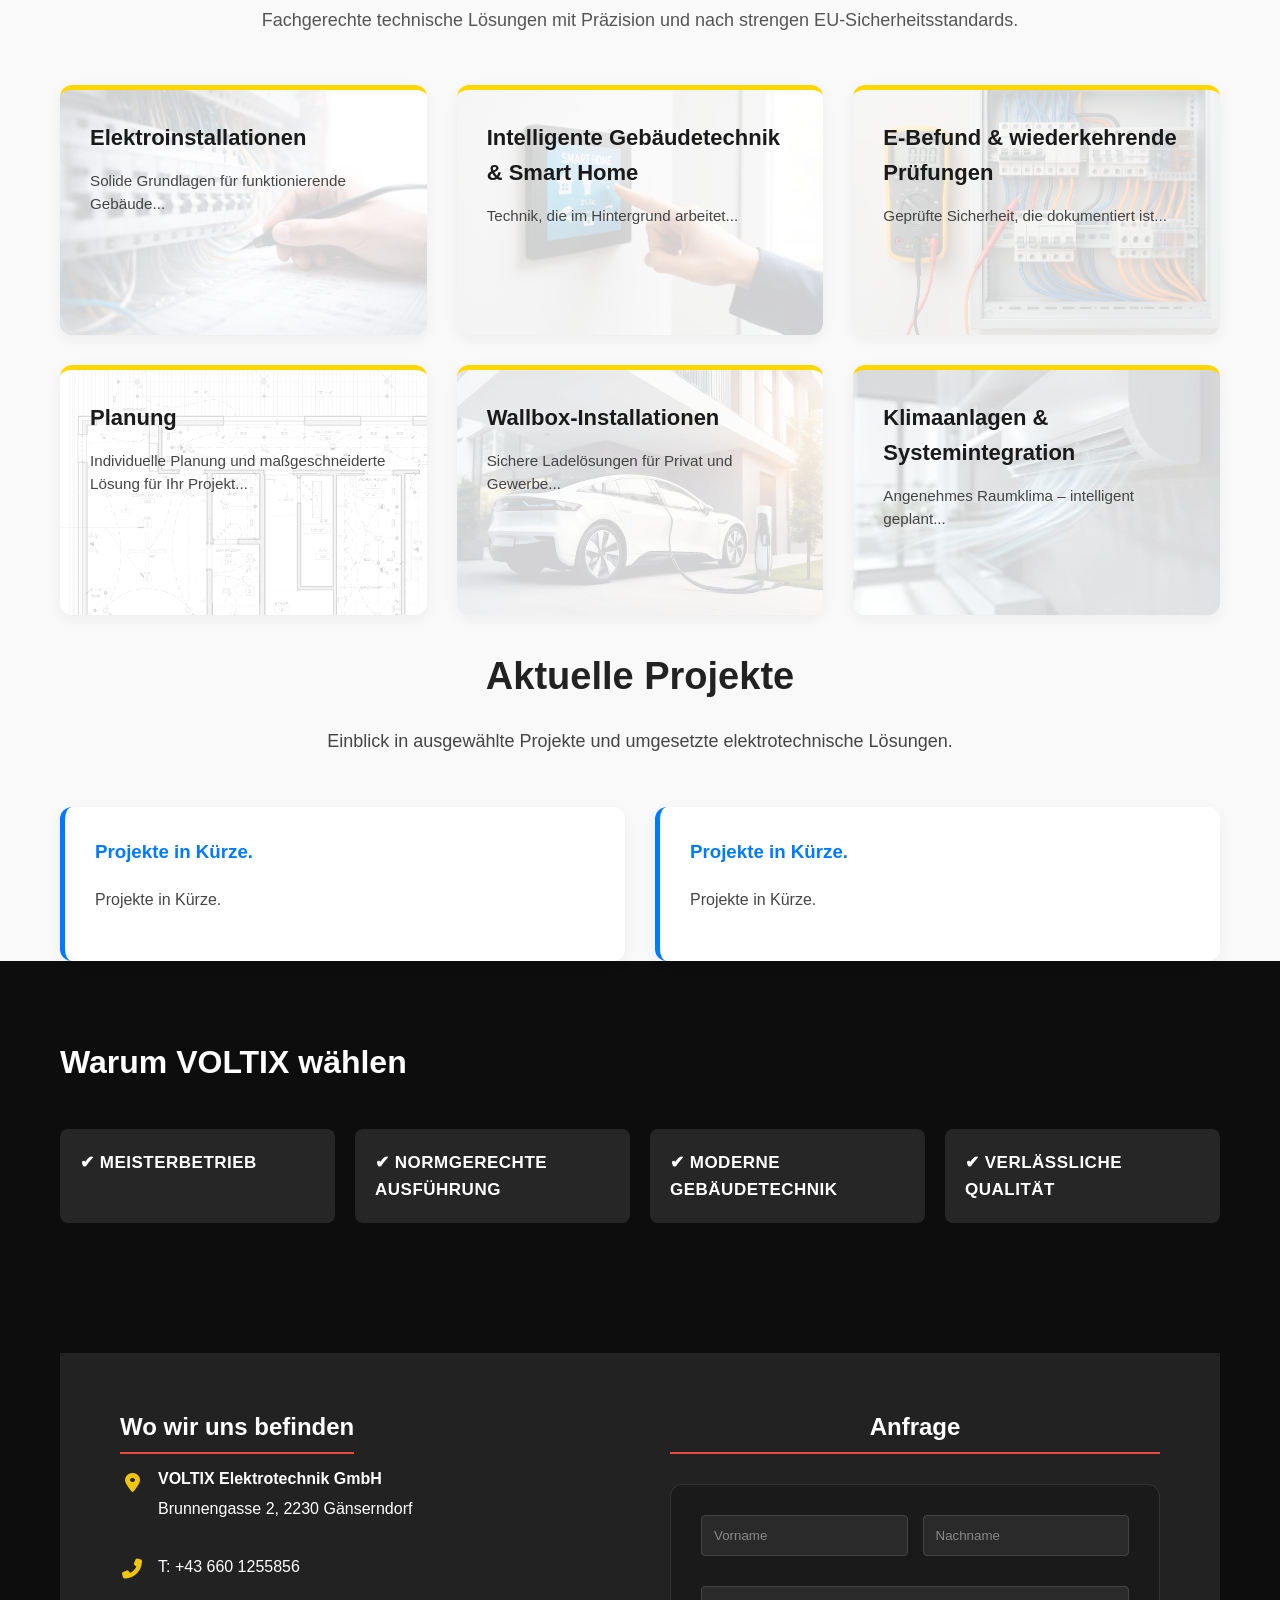
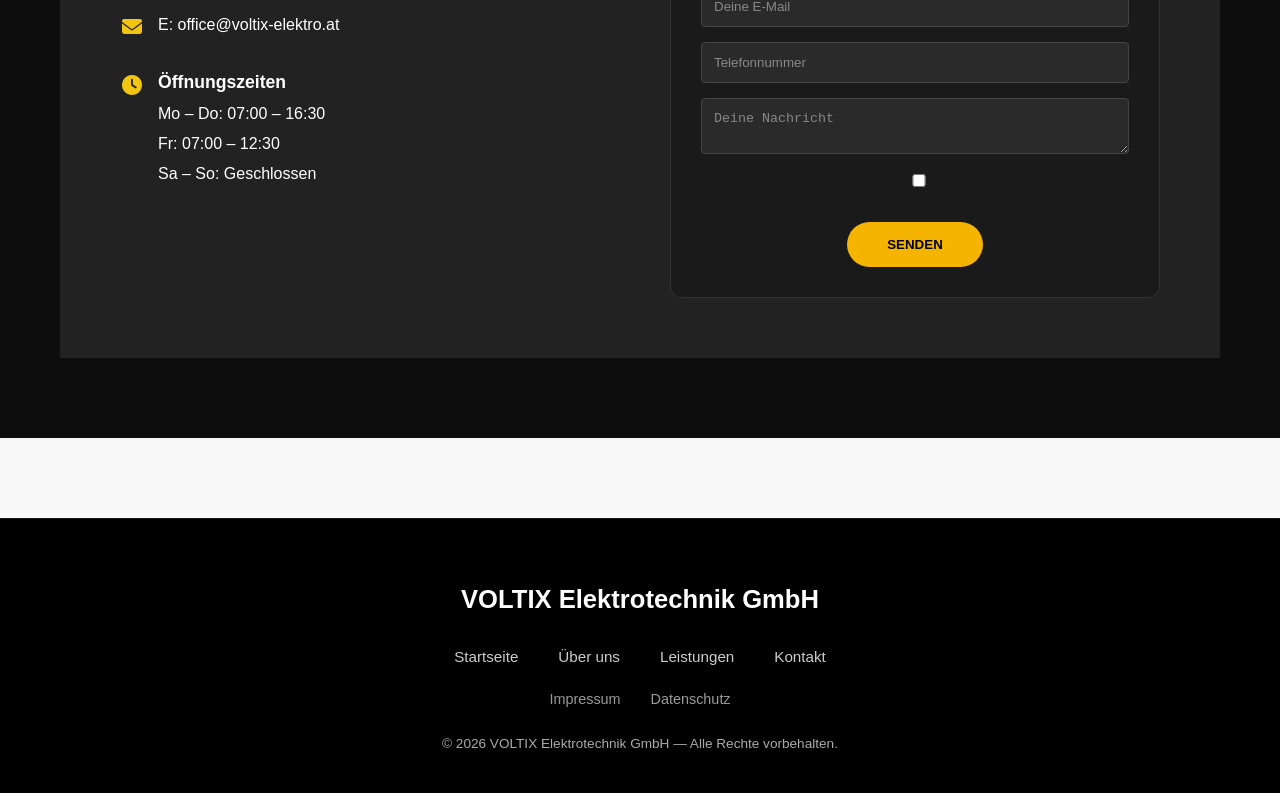
==== commit effa9da8: "Revise index.html with updated content and styles Updated company information and improved cookie ba" ====
--- a/index.html
+++ b/index.html
@@ -32,17 +32,16 @@
         }
     </style>
 
-    <title>VOLTIX Elektotechnik GmbH – Electrical Engineering Experts</title>
-
-    <meta name="description" content="VOLTIX Elektotechnik GmbH offers professional electrical engineering, industrial automation, smart home installation, and maintenance services in Germany. Specialized in PLC programming and energy solutions." data-translate="meta_description_index">
-    <meta name="keywords" content="VOLTIX, Elektrotechnik, Electrical Engineering, Automation, Smart Home, Installation, Germany, PLC, energy efficiency, industrial control">
-    <meta name="author" content="VOLTIX Elektotechnik GmbH">
+    <title>VOLTIX Elektrotechnik GmbH – Electrical Engineering Experts</title>
+
+    <meta name="description" content="VOLTIX Elektrotechnik GmbH offers professional electrical engineering, industrial automation, smart home installation, and maintenance services in Austria. Specialized in PLC programming and energy solutions." data-translate="meta_description_index">
+    <meta name="keywords" content="VOLTIX, Elektrotechnik, Electrical Engineering, Automation, Smart Home, Installation, Austria, PLC, energy efficiency, industrial control">
+    <meta name="author" content="VOLTIX Elektrotechnik GmbH">
 
     <link rel="stylesheet" href="https://cdnjs.cloudflare.com/ajax/libs/font-awesome/6.5.1/css/all.min.css">
     <link rel="stylesheet" href="style.css">
     <link rel="icon" type="image/png" href="assets/voltix-logo.png">
 
-    <!-- COOKIE POPUP FIX -->
     <style>
         #cookie-banner.cookie-container {
             position: fixed !important;
@@ -163,7 +162,7 @@
             <h1>VOLTIX Elektrotechnik GmbH</h1>
             <div class="hero-subtitle">
                 <p data-translate="hero_subtitle">Professional electrical engineering solutions for homes, businesses and industry.</p>
-                <a href="#contact" class="btn primary-btn" data-translate="hero_button">Get in Touch</a>
+                <a href="/#contact" class="btn primary-btn" data-translate="hero_button">Get in Touch</a>
             </div>
         </div>
     </section>
@@ -274,10 +273,10 @@
 
                     <div class="info-item">
                         <i class="fas fa-map-marker-alt"></i>
-                       <div class="info-text">
-    <strong>VOLTIX Elektrotechnik GmbH</strong>
-    <p>Brunnengasse 2, 2230 Gänserndorf</p>
-</div>
+                        <div class="info-text">
+                            <strong>VOLTIX Elektrotechnik GmbH</strong>
+                            <p>Brunnengasse 2, 2230 Gänserndorf</p>
+                        </div>
                     </div>
 
                     <div class="info-item">
@@ -299,7 +298,7 @@
                         <div class="info-text">
                             <h3 data-en="Opening Hours" data-de="Öffnungszeiten">Opening Hours</h3>
                             <p data-en="Mon – Thu: 07:00 – 16:30" data-de="Mo – Do: 07:00 – 16:30">Mon – Thu: 07:00 – 16:30</p>
-                            <p data-en="Fri: 07:00 – 12:30" data-de="Fr: 07:00 – 12:30">Fri: 07:00 – 12:30</p>
+                            <p data-en="Fri: 07:00 – 12:30" data-de="Fr: 07:00 – 12:30">Fri – 07:00 – 12:30</p>
                             <p data-en="Sat – Sun: Closed" data-de="Sa – So: Geschlossen">Sat – Sun: Closed</p>
                         </div>
                     </div>
@@ -332,25 +331,24 @@
         </div>
     </section>
 
-   <div id="cookie-banner" class="cookie-container" aria-live="polite">
-    <div class="cookie-content">
-        <p>
-            <span data-translate="cookie_text">We use cookies to improve your experience on our website.</span>
-            <a href="privacy.html" class="learn-more-inline" data-translate="cookie_learn_more">Learn more</a>
-        </p>
-        <div class="cookie-buttons">
-            <button type="button" id="deny-cookies" data-translate="cookie_deny">Deny</button>
-            <button type="button" id="accept-cookies" data-translate="cookie_accept">Accept</button>
+    <div id="cookie-banner" class="cookie-container" aria-live="polite">
+        <div class="cookie-content">
+            <p>
+                <span data-translate="cookie_text">We use cookies to improve your experience on our website.</span>
+                <a href="privacy.html" class="learn-more-inline" data-translate="cookie_learn_more">Learn more</a>
+            </p>
+            <div class="cookie-buttons">
+                <button type="button" id="deny-cookies" data-translate="cookie_deny">Deny</button>
+                <button type="button" id="accept-cookies" data-translate="cookie_accept">Accept</button>
+            </div>
         </div>
     </div>
-</div>
-
-   <div id="footer-container"></div>
-
-<script src="script.js"></script>
-<script src="layout.js"></script>
-
-    <!-- COOKIE POPUP FIX -->
+
+    <div id="footer-container"></div>
+
+    <script src="script.js"></script>
+    <script src="layout.js"></script>
+
     <script>
         window.addEventListener("load", function () {
             const banner = document.getElementById("cookie-banner");
